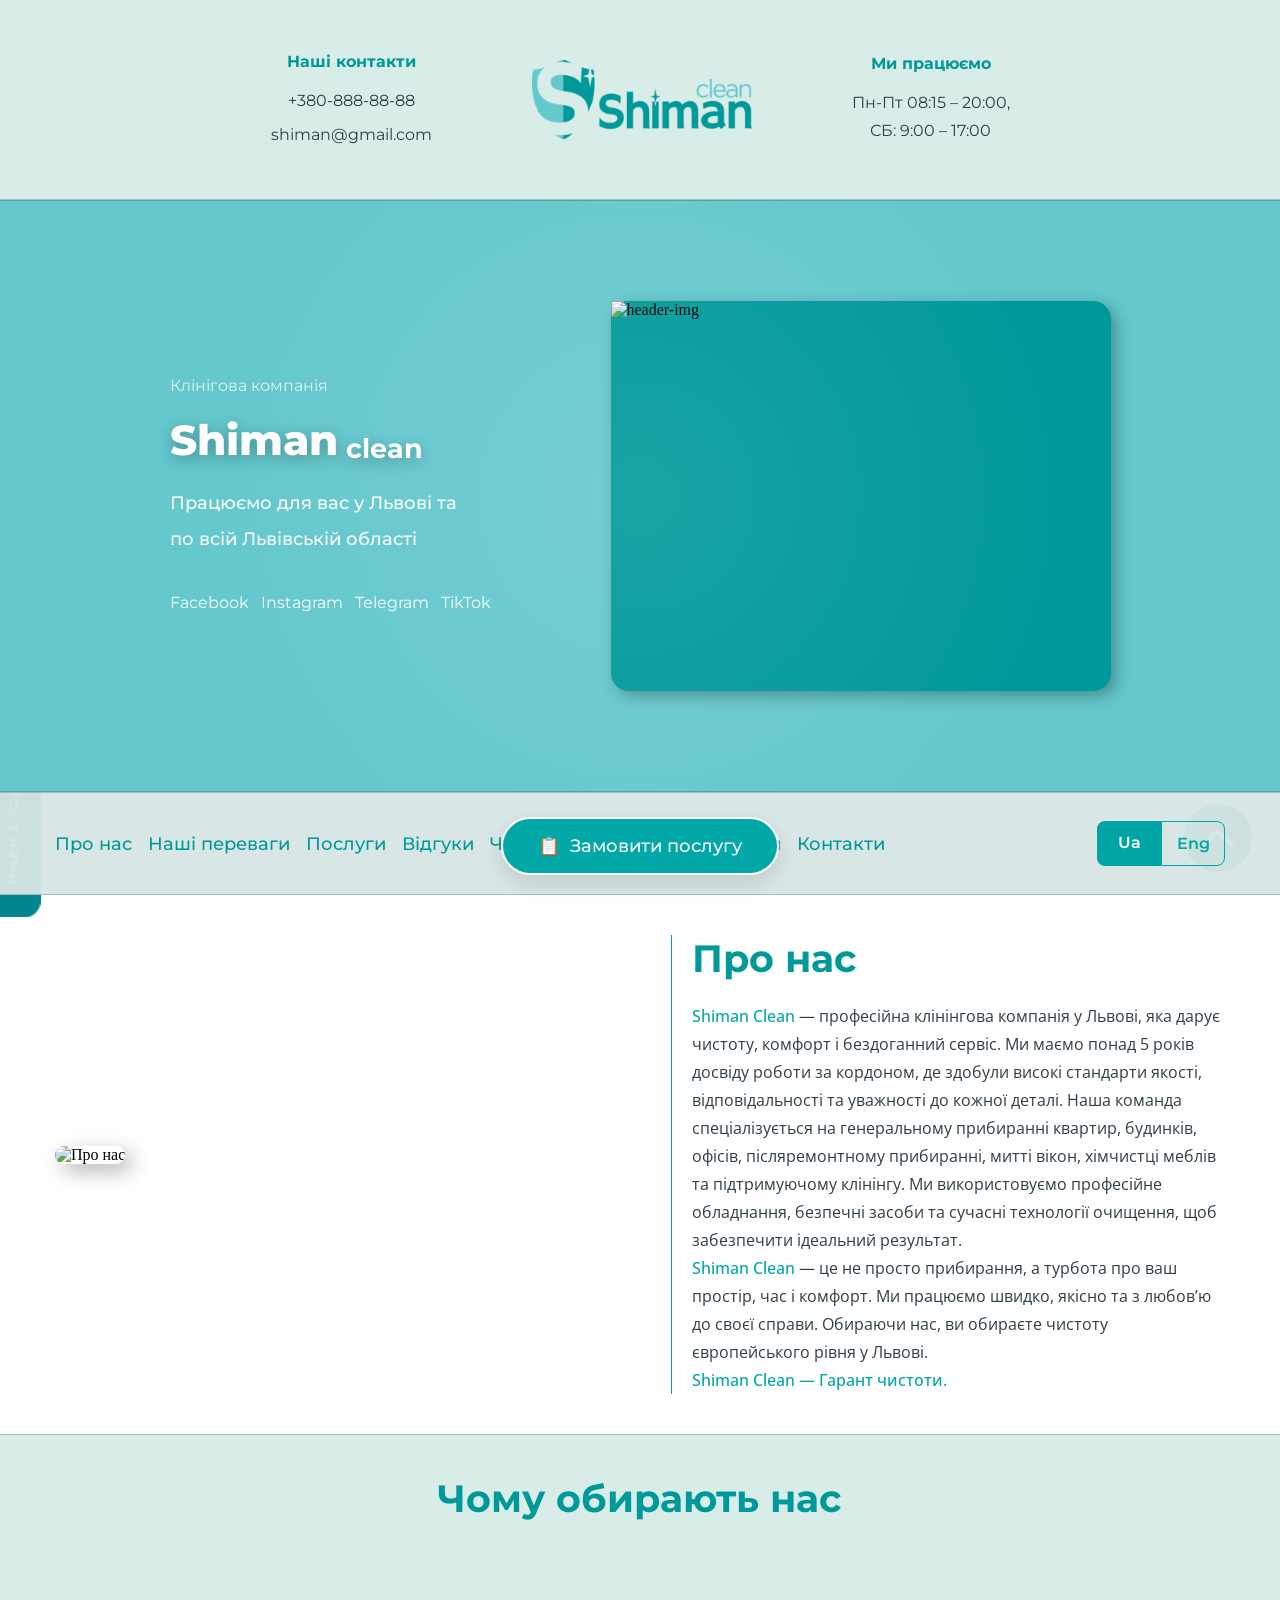
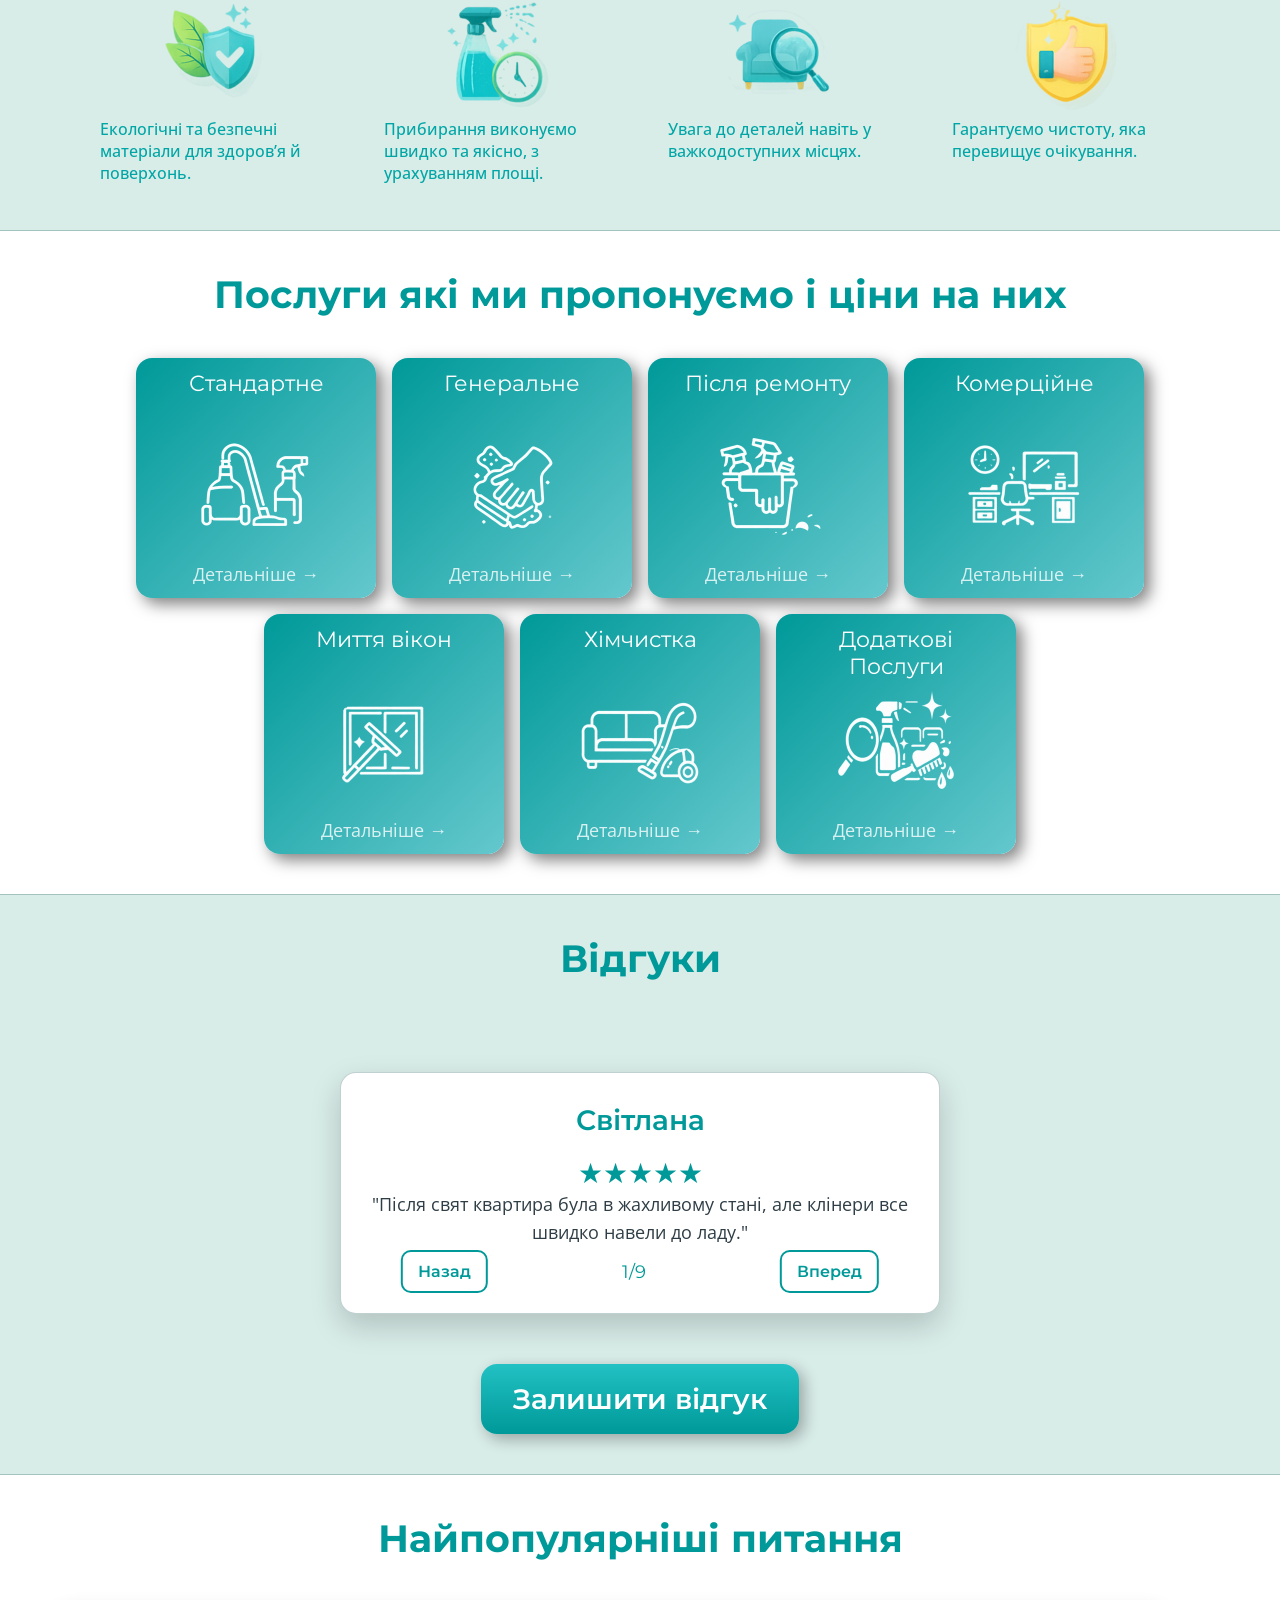
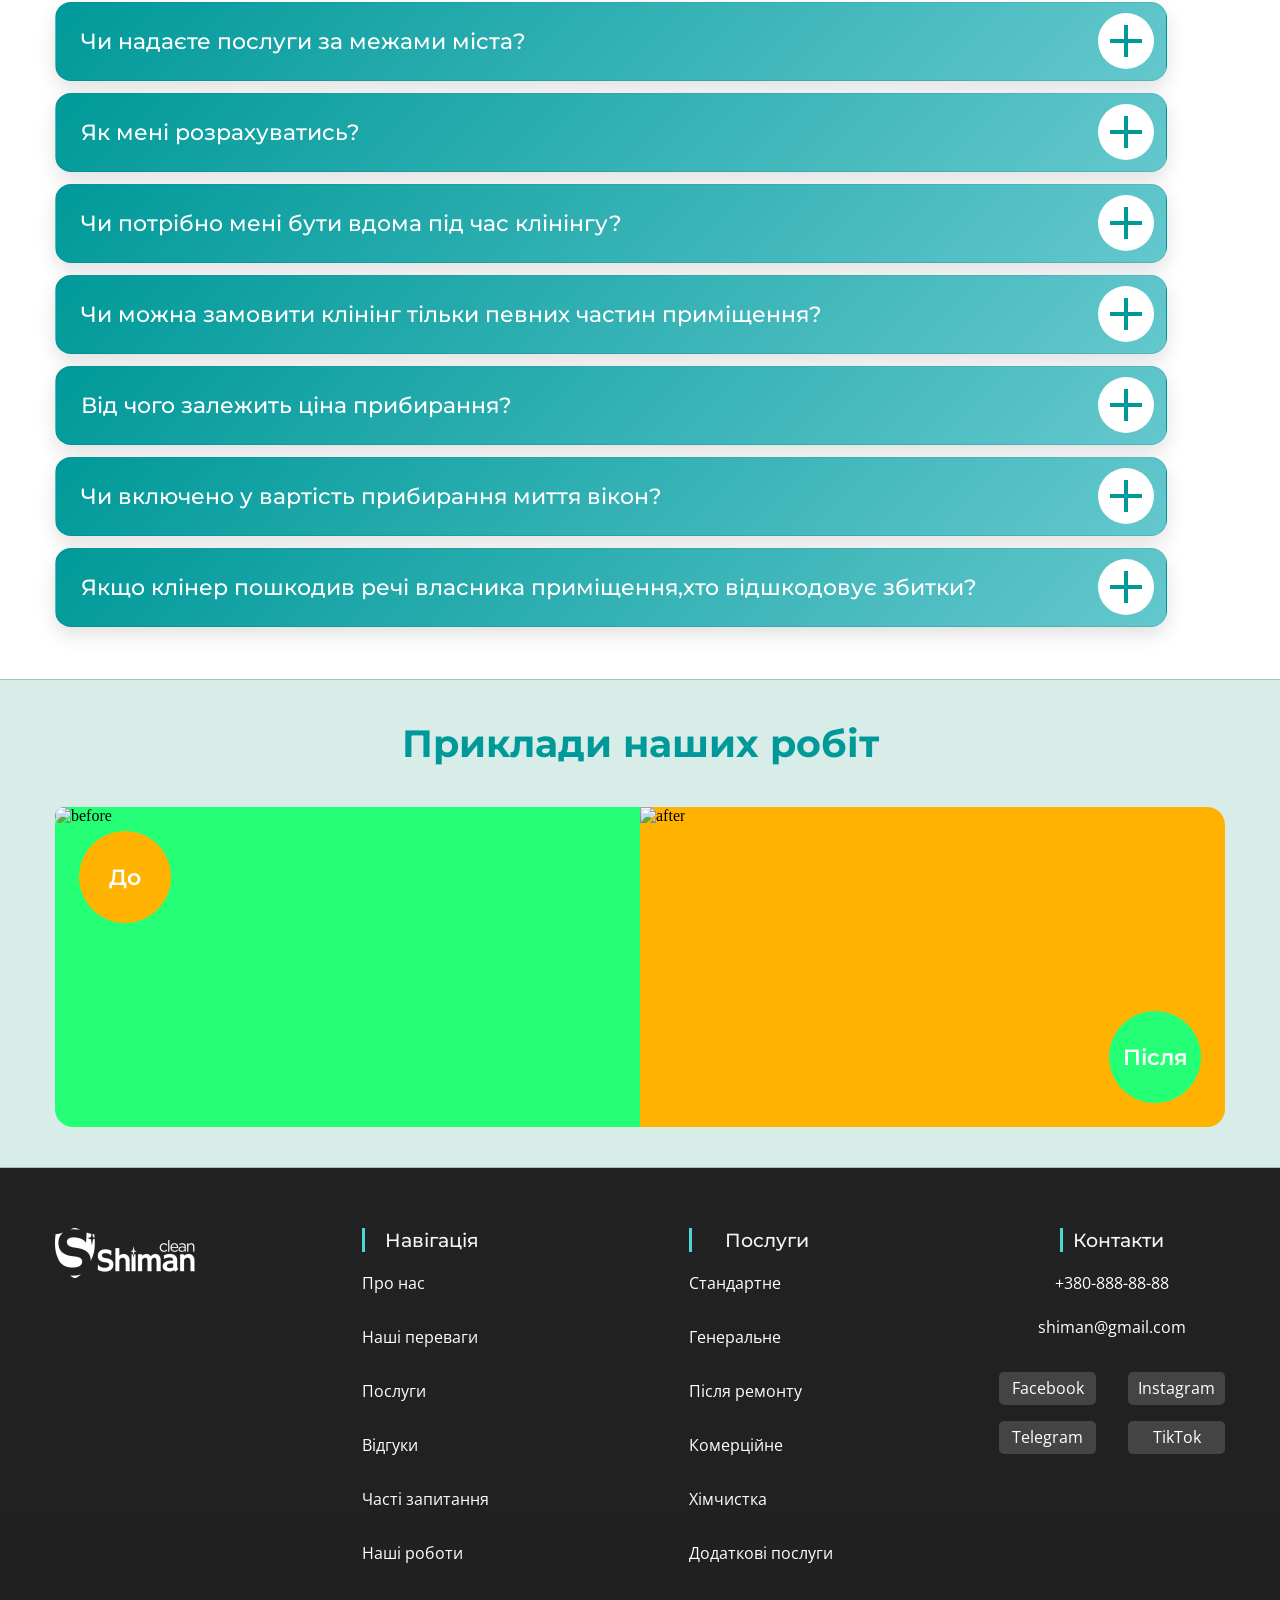
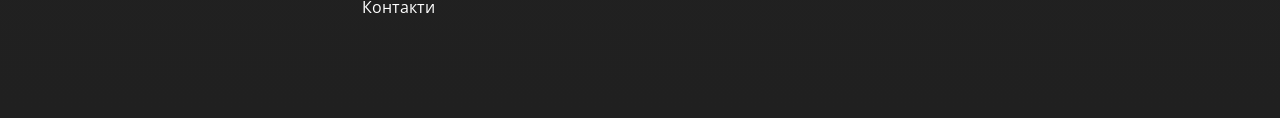
==== index.html @ 0fb424cc "30.04.2026" ====
<!doctype html>
<html lang="en">
  <head>
    <meta charset="UTF-8" />
    <meta name="viewport" content="width=device-width, initial-scale=1.0" />

    <!-- Основні SEO -->
    <title>Shiman — Клінінг компанія Львів</title>
    <meta
      name="description"
      content="Shiman — професійна клінінг компанія у Львові. Прибирання квартир, офісів та комерційних приміщень."
    />
    <meta
      name="keywords"
      content="клінінг Львів, прибирання квартир, Shiman, клінінг компанія, прибирання офісів"
    />

    <!-- Канонічна адреса -->
    <link rel="canonical" href="https://shiman.com.ua" />

    <!-- Open Graph для соцмереж -->
    <meta property="og:title" content="Shiman — Клінінг компанія Львів" />
    <meta
      property="og:description"
      content="Професійне прибирання квартир та офісів у Львові. Shiman — чистота, якій довіряють."
    />
    <meta property="og:url" content="https://shiman.com.ua" />
    <meta property="og:type" content="website" />
    <meta
      property="og:image"
      content="https://shiman.com.ua/images/preview.jpg"
    />

    <link rel="preconnect" href="https://fonts.googleapis.com" />
    <link rel="preconnect" href="https://fonts.gstatic.com" crossorigin />
    <link
      href="https://fonts.googleapis.com/css2?family=Montserrat:ital,wght@0,100..900;1,100..900&family=Open+Sans:ital,wght@0,300..800;1,300..800&display=swap"
      rel="stylesheet"
    />

    <link rel="stylesheet" href="./styles/reset.css" />
    <link
      rel="stylesheet"
      href="https://cdnjs.cloudflare.com/ajax/libs/normalize/8.0.1/normalize.min.css"
      integrity="sha512-NhSC1YmyruXifcj/KFRWoC561YpHpc5Jtzgvbuzx5VozKpWvQ+4nXhPdFgmx8xqexRcpAglTj9sIBWINXa8x5w=="
      crossorigin="anonymous"
      referrerpolicy="no-referrer"
    />
    <link rel="stylesheet" href="./styles/home.css" />
    <link rel="stylesheet" href="./styles/general.css" />
  </head>
  <body>
    <header id="header" class="header">
      <div class="header-top-section">
        <div class="container">
          <div class="top-header">
            <div class="header-contact">
              <span class="header-contact-title">Наші контакти</span>
              <a href="tell: 3808888888" class="header-tell">+380-888-88-88</a>
              <a href="mailto:lvivpearl@gmail.com" class="header-email"
                >shiman@gmail.com</a
              >
            </div>

            <div class="header-logo-wrap">
              <a href="index.html" class="header-logo-link">
                <img
                  style="width: 220px"
                  src="./images/ShimanCleanLogoDark.png"
                  alt="logo"
                  class="header-logo"
                />
              </a>
            </div>

            <div class="header-work-time-wrap">
              <span class="header-worktime-title">Ми працюємо</span>
              <span class="header-work-time">
                Пн-Пт 08:15 – 20:00, <br />
                СБ: 9:00 – 17:00
              </span>
            </div>
          </div>
        </div>
      </div>
      <div class="header-middle-section">
        <div class="container">
          <div class="header-middle">
            <div class="middle-header-content">
              <p class="header-subtitle">Клінігова компанія</p>
              <div class="header-title-wrap">
                <h1 class="header-title">Shiman</h1>
                <h2 class="headeer-subtitle">clean</h2>
              </div>
              <p class="header-paragraph">
                Працюємо для вас у Львові та по всій Львівській області
              </p>
              <div class="header-socials">
                <a href="https://facebook.com/yourpage" class="social-link"
                  >Facebook</a
                >
                <a href="https://instagram.com/yourpage" class="social-link"
                  >Instagram</a
                >
                <a href="https://t.me/yourpage" class="social-link">Telegram</a>

                <a
                  href="https://www.tiktok.com/@shimancleann?is_from_webapp=1"
                  class="social-link"
                  >TikTok</a
                >
              </div>
            </div>
            <div class="middle-header-img-wrap">
              <img
                class="middle-header-img"
                src="./images/header-bg.png"
                alt="header-img"
              />
            </div>
          </div>
        </div>
      </div>
    </header>
    <div class="header-bottom-section">
      <div class="container">
        <div class="bottom-header">
          <button type="button" class="open-mobile-menu">
            <span class="mobile-menu-line"></span>
            <span class="mobile-menu-line"></span>
            <span class="mobile-menu-line"></span>
          </button>
          <nav class="header-nav">
            <ul class="header-nav-list">
              <li class="header-nav-item">
                <a href="#about" class="header-nav-link">Про нас</a>
              </li>
              <li class="header-nav-item">
                <a href="#advantages" class="header-nav-link">Наші переваги</a>
              </li>
              <li class="header-nav-item">
                <a href="#services" class="header-nav-link">Послуги</a>
              </li>
              <li class="header-nav-item">
                <a href="#reviews" class="header-nav-link">Відгуки</a>
              </li>
              <li class="header-nav-item">
                <a href="#asks" class="header-nav-link">Часті запитання</a>
              </li>
              <li class="header-nav-item">
                <a href="#ourWorks" class="header-nav-link">Наші роботи</a>
              </li>
              <li class="header-nav-item">
                <a href="#contacts" class="header-nav-link">Контакти</a>
              </li>
            </ul>
          </nav>
          <div class="lang-switch">
            <a href="index.html" class="ukrainian lang-selected">Ua</a>
            <a href="./pages/eng-home.html" class="english lang">Eng</a>
          </div>
        </div>
      </div>
    </div>

    <main class="main">
      <section class="about" id="about">
        <div class="container about-container">
          <div class="about-img-wrap">
            <img
              src="https://encrypted-tbn0.gstatic.com/images?q=tbn:ANd9GcRkfWDDhdNkKvvvd6p7Up8Mbo7hzrBeVSZ6PA&s"
              alt="Про нас"
              class="about-img"
            />
          </div>
          <div class="about-content">
            <h2 class="about-title">Про нас</h2>
            <p class="about-text collapsed" id="aboutText">
              <span class="about-text-deco">Shiman Clean</span> — професійна
              клінінгова компанія у Львові, яка дарує чистоту, комфорт і
              бездоганний сервіс. Ми маємо понад 5 років досвіду роботи за
              кордоном, де здобули високі стандарти якості, відповідальності та
              уважності до кожної деталі. Наша команда спеціалізується на
              генеральному прибиранні квартир, будинків, офісів, післяремонтному
              прибиранні, митті вікон, хімчистці меблів та підтримуючому
              клінінгу. Ми використовуємо професійне обладнання, безпечні засоби
              та сучасні технології очищення, щоб забезпечити ідеальний
              результат. <br />
              <span class="about-text-deco">Shiman Clean</span> — це не просто
              прибирання, а турбота про ваш простір, час і комфорт. Ми працюємо
              швидко, якісно та з любов’ю до своєї справи. Обираючи нас, ви
              обираєте чистоту європейського рівня у Львові. <br />
              <span class="about-text-deco"
                >Shiman Clean — Гарант чистоти.</span
              >
            </p>
            <button id="toggleBtn">Читати більше</button>

            <p class="about-text"></p>
          </div>
        </div>
      </section>
      <section id="advantages" class="advantages">
        <div class="container">
          <h2 class="section-title">Чому обирають нас</h2>
          <ul class="advantages-list">
            <li class="advantages-item">
              Екологічні та безпечні матеріали для здоров’я й поверхонь.
            </li>
            <li class="advantages-item">
              Прибирання виконуємо швидко та якісно, з урахуванням площі.
            </li>
            <li class="advantages-item">
              Увага до деталей навіть у важкодоступних місцях.
            </li>
            <li class="advantages-item">
              Гарантуємо чистоту, яка перевищує очікування.
            </li>
          </ul>
        </div>
      </section>
      <section class="services" id="services">
        <div class="container">
          <h2 class="section-title">Послуги які ми пропонуємо і ціни на них</h2>
          <div class="services-box">
            <div class="services-card">
              <h3 class="service-card-name">Стандартне</h3>
              <img
                src="./images/standart.png"
                alt="Стандартне"
                class="service-card-img"
              />
              <a href="./pages/ua-standart.html" class="service-card-link"
                >Детальніше →</a
              >
            </div>
            <div class="services-card">
              <h3 class="service-card-name">Генеральне</h3>
              <img
                src="./images/general.png"
                alt="Генеральне"
                class="service-card-img"
              />
              <a href="./pages/ua-general.html" class="service-card-link"
                >Детальніше →</a
              >
            </div>
            <div class="services-card">
              <h3 class="service-card-name">Після ремонту</h3>
              <img
                src="./images/afterRepair.png"
                alt="Після ремонту"
                class="service-card-img"
              />
              <a href="./pages/ua-afterRepair.html" class="service-card-link"
                >Детальніше →</a
              >
            </div>
            <div class="services-card">
              <h3 class="service-card-name">Комерційне</h3>
              <img
                src="./images/commercial.png"
                alt="Комерційне"
                class="service-card-img"
              />
              <a href="#" class="service-card-link">Детальніше →</a>
            </div>
            <div class="services-card">
              <h3 class="service-card-name">Миття вікон</h3>
              <img
                src="./images/window.png"
                alt="Миття вікон"
                class="service-card-img"
              />
              <button
                type="button"
                id="open-window-modal"
                class="service-card-link"
              >
                Детальніше →
              </button>
            </div>
            <div class="services-card">
              <h3 class="service-card-name">Хімчистка</h3>
              <img
                src="./images/dryCleaners.png"
                alt="Хімчистка"
                class="service-card-img"
              />
              <a href="./pages/ua-dryCleaner.html" class="service-card-link"
                >Детальніше →</a
              >
            </div>
            <div class="services-card">
              <h3 class="service-card-name">
                Додаткові<br />
                Послуги
              </h3>
              <img
                src="./images/generalDetail.png"
                alt="Ген.детальне"
                class="service-card-img"
              />
              <a href="./pages/ua-general-detail.html" class="service-card-link"
                >Детальніше →</a
              >
            </div>
          </div>
        </div>
      </section>

      <section id="reviews" class="reviews">
        <div class="container reviews-container">
          <h2 class="section-title">Відгуки</h2>
          <div class="carousel">
            <div class="reviews-slides" id="reviews-slides">
              <div class="reviews-slide">
                <h3 class="review-author">Світлана</h3>
                <h3 class="review-rating">★★★★★</h3>
                <p class="review-text">
                  "Після свят квартира була в жахливому стані, але клінери все
                  швидко навели до ладу."
                </p>
              </div>
              <div class="reviews-slide">
                <h3 class="review-author">Ігор</h3>
                <h3 class="review-rating">★★★☆☆</h3>
                <p class="review-text">
                  "Робота виконана, проте очікував швидшого результату."
                </p>
              </div>
              <div class="reviews-slide">
                <h3 class="review-author">Марія</h3>
                <h3 class="review-rating">★★★★★</h3>
                <p class="review-text">
                  "Дівчата приїхали вчасно, зробили все акуратно. Рекомендую!"
                </p>
              </div>
              <div class="reviews-slide">
                <h3 class="review-author">Іван</h3>
                <h3 class="review-rating">★★★★☆</h3>
                <p class="review-text">
                  "Офіс прибрали якісно, але трохи затягнули з часом."
                </p>
              </div>
              <div class="reviews-slide">
                <h3 class="review-author">Оля</h3>
                <h3 class="review-rating">★★★☆☆</h3>
                <p class="review-text">
                  "Все зробили нормально, але хотілося б трохи більше уваги до
                  деталей."
                </p>
              </div>
              <div class="reviews-slide">
                <h3 class="review-author">Андрій</h3>
                <h3 class="review-rating">★★★★★</h3>
                <p class="review-text">
                  "Ціни адекватні, сервіс на високому рівні. Буду звертатись
                  ще."
                </p>
              </div>
              <div class="reviews-slide">
                <h3 class="review-author">Олена</h3>
                <h3 class="review-rating">★★★★☆</h3>
                <p class="review-text">
                  "Прибирання хороше, квартира чиста, хоча деякі куточки можна
                  було зробити ретельніше."
                </p>
              </div>
              <div class="reviews-slide">
                <h3 class="review-author">Василь</h3>
                <h3 class="review-rating">★★★★★</h3>
                <p class="review-text">
                  "Замовляв миття вікон у приватному будинку. Робота виконана на
                  відмінно."
                </p>
              </div>
              <div class="reviews-slide">
                <h3 class="review-author">Марта</h3>
                <h3 class="review-rating">★★★★☆</h3>
                <p class="review-text">
                  "Загалом задоволена, все якісно, але дрібні недоліки були."
                </p>
              </div>
            </div>
            <div class="controls">
              <button class="prevSlide control-btn">Назад</button>
              <span class="reviews-num"></span>
              <button class="nextSlide control-btn">Вперед</button>
            </div>
          </div>
          <a href="#" class="add-review">Залишити відгук</a>
        </div>
      </section>

      <section class="asks" id="asks">
        <div class="container">
          <h2 class="section-title">Найпопулярніші питання</h2>
          <div class="asks-accordion">
            <div class="accordion-item">
              <h2 class="accordion-title">
                Чи надаєте послуги за межами міста?
              </h2>
              <div class="plus">
                <div class="plus-line"></div>
                <div class="plus-line"></div>
              </div>
              <div class="accordion-content">
                Так, ми надаємо послуги за межами міста — деталі та вартість
                виїзду уточнюються індивідуально залежно від відстані.
              </div>
            </div>
            <div class="accordion-item">
              <h2 class="accordion-title">Як мені розрахуватись?</h2>
              <div class="plus">
                <div class="plus-line"></div>
                <div class="plus-line"></div>
              </div>
              <div class="accordion-content">
                Ви можете оплатити наші послуги клінінгу будь-яким зручним
                способом: готівкою, банківською картою або за безготівковим
                розрахунком.
              </div>
            </div>
            <div class="accordion-item">
              <h2 class="accordion-title">
                Чи потрібно мені бути вдома під час клінінгу?
              </h2>
              <div class="plus">
                <div class="plus-line"></div>
                <div class="plus-line"></div>
              </div>
              <div class="accordion-content">
                Ваша присутність під час клінінгу не обов’язкова — достатньо
                заздалегідь узгодити деталі та надати доступ до приміщення.
              </div>
            </div>
            <div class="accordion-item">
              <h2 class="accordion-title">
                Чи можна замовити клінінг тільки певних частин приміщення?
              </h2>
              <div class="plus">
                <div class="plus-line"></div>
                <div class="plus-line"></div>
              </div>
              <div class="accordion-content">
                Так, звісно. Ви можете замовити клінінг тільки певних частин
                приміщення (кухні, саунзла) і навіть окреме чищення конкретної
                побутової техніки — наприклад, духовки або холодильника.
              </div>
            </div>
            <div class="accordion-item">
              <h2 class="accordion-title">
                Від чого залежить ціна прибирання?
              </h2>
              <div class="plus">
                <div class="plus-line"></div>
                <div class="plus-line"></div>
              </div>
              <div class="accordion-content">
                Ціна залежить від: <br />
                – Площа квартири/ будинку <br />
                – Ступінь забруднення приміщення <br />
                – Виду послуги який ви замовили <br />
              </div>
            </div>
            <div class="accordion-item">
              <h2 class="accordion-title">
                Чи включено у вартість прибирання миття вікон?
              </h2>
              <div class="plus">
                <div class="plus-line"></div>
                <div class="plus-line"></div>
              </div>
              <div class="accordion-content">
                Ні, не включено. Прибирання і миття вікон виконують різні
                клінери, але ми можемо виконати ці послуги в один день.
              </div>
            </div>
            <div class="accordion-item">
              <h2 class="accordion-title">
                Якщо клінер пошкодив речі власника приміщення,хто відшкодовує
                збитки?
              </h2>
              <div class="plus">
                <div class="plus-line"></div>
                <div class="plus-line"></div>
              </div>
              <div class="accordion-content">
                Наш персонал дбайливо ставиться до речей клієнтів. В нашій
                практиці ще не було випадків пошкодження майна замовника. Але
                якщо це станеться,ми гарантуємо відшкодування збитків, які
                виникли з вини наших клінерів.
              </div>
            </div>
          </div>
        </div>
      </section>
      <section class="ourWorks" id="ourWorks">
        <div class="container">
          <h2 class="section-title">Приклади наших робіт</h2>
          <div class="ourWorks-carousel">
            <div class="ourWorks-slide active">
              <div class="ourWorks-before-img-wrap">
                <img src="#" alt="before" class="ourWorks-before-img" />
              </div>
              <div class="ourWorks-after-img-wrap">
                <img src="#" alt="after" class="ourWorks-after-img" />
              </div>
            </div>
            <div class="ourWorks-slide">
              <div class="ourWorks-before-img-wrap">
                <img src="#" alt="before" class="ourWorks-before-img" />
              </div>
              <div class="ourWorks-after-img-wrap">
                <img src="#" alt="after" class="ourWorks-after-img" />
              </div>
            </div>
            <div class="ourWorks-slide">
              <div class="ourWorks-before-img-wrap">
                <img src="#" alt="before" class="ourWorks-before-img" />
              </div>
              <div class="ourWorks-after-img-wrap">
                <img src="#" alt="after" class="ourWorks-after-img" />
              </div>
            </div>
            <div class="ourWorks-slide">
              <div class="ourWorks-before-img-wrap">
                <img src="#" alt="before" class="ourWorks-before-img" />
              </div>
              <div class="ourWorks-after-img-wrap">
                <img src="#" alt="after" class="ourWorks-after-img" />
              </div>
            </div>
            <div class="ourWorks-slide">
              <div class="ourWorks-before-img-wrap">
                <img src="#" alt="before" class="ourWorks-before-img" />
              </div>
              <div class="ourWorks-after-img-wrap">
                <img src="#" alt="after" class="ourWorks-after-img" />
              </div>
            </div>
            <div class="ourWorks-carousel-deco">
              <div class="ourWorks-before-wrap">
                <h2 class="ourWorks-before">До</h2>
              </div>
              <div class="ourWorks-after-wrap">
                <h2 class="ourWorks-after">Після</h2>
              </div>
            </div>
          </div>
        </div>
      </section>
    </main>
    <footer class="footer" id="contacts">
      <div class="container footer-container">
        <div class="footer-logo-wrap">
          <a href="index.html" class="footer-logo-link">
            <img
              src="./images/ShimanCleanLogoLight.png"
              alt="logo"
              class="footer-logo"
            />
          </a>
        </div>
        <div class="footer-content-wrap">
          <div class="footer-nav">
            <h2 class="footer-nav-title">Навігація</h2>
            <ul class="footer-nav-list">
              <li class="footer-nav-item">
                <a href="#about" class="footer-nav-link">Про нас</a>
              </li>
              <li class="header-nav-item">
                <a href="#advantages" class="footer-nav-link">Наші переваги</a>
              </li>
              <li class="footer-nav-item">
                <a href="#services" class="footer-nav-link">Послуги</a>
              </li>
              <li class="footer-nav-item">
                <a href="#reviews" class="footer-nav-link">Відгуки</a>
              </li>
              <li class="footer-nav-item">
                <a href=".#asks" class="footer-nav-link">Часті запитання</a>
              </li>
              <li class="footer-nav-item">
                <a href="#ourWorks" class="footer-nav-link">Наші роботи</a>
              </li>
              <li class="footer-nav-item">
                <a href="#contacts" class="footer-nav-link">Контакти</a>
              </li>
            </ul>
          </div>
          <div class="footer-services">
            <h2 class="footer-services-title">Послуги</h2>

            <ul class="footer-services-list">
              <li class="footer-services-item">
                <a href="./pages/ua-standart.html" class="footer-services-link"
                  >Стандартне</a
                >
              </li>
              <li class="footer-services-item">
                <a href="./pages/ua-general.html" class="footer-services-link"
                  >Генеральне</a
                >
              </li>
              <li class="footer-services-item">
                <a href="./pages/ua-afterRepair.html" class="footer-services-link"
                  >Після ремонту</a
                >
              </li>
              <li class="footer-services-item">
                <a href="#" class="footer-services-link">Комерційне</a>
              </li>
              <li class="footer-services-item">
                <a href="./pages/ua-dryCleaner.html" class="footer-services-link"
                  >Хімчистка</a
                >
              </li>
              <li class="footer-services-item">
                <a href="#" class="footer-services-link">Додаткові послуги</a>
              </li>
            </ul>
          </div>
        </div>
        <div class="footer-contacts">
          <h2 class="footer-contacts-title">Контакти</h2>
          <a href="tell:+3808888888" class="footer-tell">+380-888-88-88</a>
          <a href="mailto:lvivpearl@gmail.com" class="footer-email"
            >shiman@gmail.com</a
          >
          <div class="footer-socials">
            <a href="https://facebook.com/yourpage" class="footer-social-link"
              >Facebook</a
            >
            <a href="https://instagram.com/yourpage" class="footer-social-link"
              >Instagram</a
            >
            <a href="https://t.me/yourpage" class="footer-social-link"
              >Telegram</a
            >
            <a
              href="https://www.tiktok.com/@shimancleann?is_from_webapp=1"
              class="footer-social-link"
              >TikTok</a
            >
          </div>
        </div>
      </div>
    </footer>

    <a href="#order-form" class="floating-order-btn">
      <span class="btn-icon">📋</span>
      <span class="btn-text">Замовити послугу</span>
    </a>

    <div class="mobile-menu">
      <div class="mobile-menu-contact">
        <span class="mobile-menu-contact-title">Наші контакти</span>
        <a href="tell:+3808888888" class="mobile-menu-tell">+380-888-88-88</a>
        <a href="mailto:lvivpearl@gmail.com" class="mobile-menu-email">
          shiman@gmail.com</a
        >
      </div>
      <div class="mobile-menu-work-time-wrap">
        <span class="mobile-menu-worktime-title">Ми працюємо</span>
        <span class="mobile-menu-work-time">
          Пн-Пт 08:15 – 20:00, <br />
          СБ: 9:00 – 17:00
        </span>
      </div>

      <ul class="mobile-menu-nav-list">
        <li class="mobile-menu-nav-item">
          <a href="#about" class="mobile-menu-nav-link">Про нас</a>
        </li>
        <li class="header-nav-item">
          <a href="#advantages" class="mobile-menu-nav-link"
            >Наші переваги</a
          >
        </li>
        <li class="mobile-menu-nav-item">
          <a href="#services" class="mobile-menu-nav-link"
            >Послуги</a
          >
        </li>
        <li class="mobile-menu-nav-item">
          <a href="#reviews" class="mobile-menu-nav-link"
            >Відгуки</a
          >
        </li>
        <li class="mobile-menu-nav-item">
          <a href="#asks" class="mobile-menu-nav-link"
            >Часті запитання</a
          >
        </li>
        <li class="mobile-menu-nav-item">
          <a href="#ourWorks" class="mobile-menu-nav-link"
            >Наші роботи</a
          >
        </li>
        <li class="mobile-menu-nav-item">
          <a href="#contacts" class="mobile-menu-nav-link"
            >Контакти</a
          >
        </li>
      </ul>
      <div class="mobile-menu-socials">
        <a href="https://facebook.com/yourpage" class="mobile-menu-social-link"
          >Facebook</a
        >
        <a href="https://instagram.com/yourpage" class="mobile-menu-social-link"
          >Instagram</a
        >
        <a href="https://t.me/yourpage" class="mobile-menu-social-link"
          >Telegram</a
        >
        <a
          href="https://www.tiktok.com/@shimancleann?is_from_webapp=1"
          class="mobile-menu-social-link"
          >TikTok</a
        >
      </div>

      <div class="mobile-menu-exit-btns">
        <a href="index.html" class="on-the-main">На головну</a>
        <button type="button" class="close-mobile-menu">Закрити</button>
      </div>
    </div>

    <button type="button" class="onTop">
      <span class="onTop-line"></span>
      <span class="onTop-line"></span>
    </button>

    <button class="contact-btn" type="button">Зв'язатись з нами</button>

    <div class="contact-backdrop">
      <div class="contact-modal">
        <button class="close-contact-modal" type="button">
          <span class="close-line"></span>
          <span class="close-line"></span>
        </button>
        <div class="contact-wrap">
          <h3 class="contact-title">Напишіть нам:</h3>
          <a href="mailto:shiman@gmail.com" class="contact-email"
            >shiman@gmail.com</a
          >
        </div>
        <div class="contact-wrap">
          <h3 class="contact-title">Подзвоніть нам:</h3>
          <a href="tel:+3808888888" class="contact-tell">+380-888-88-88</a>
        </div>
        <div class="contact-wrap">
          <h3 class="contact-title">Замовте дзвінок:</h3>
          <a href="#" class="contact-order-tell">Замовити</a>
        </div>
      </div>
    </div>

    <div class="window-backdrop">
      <div class="window-modal">
        <button
          id="close-window-modal"
          class="close-window-modal"
          type="button"
        >
          ← назад
        </button>
        <div class="container window-modal-container">
          <div class="window-modal-content">
            <h2 class="section-title window-title">Миття вікон</h2>
            <p class="window-subtitle">
              Миття вікон повертає світло у ваш дім. Ми ретельно очищуємо скло
              та рами. Дбаємо про підвіконня й дрібні деталі. Прозорі вікна
              створюють свіжість і затишок щодня.
            </p>

            <div class="window-price-container">
              <p class="window-describe">
                Вартість миття вікон розраховується індивідуально з урахуванням
                ступеня забруднення, типу вікон та умов доступу.
              </p>
              <h3 class="window-text">
                Сезонне миття: <span class="window-price">від 170 грн/м²</span>
              </h3>
            </div>

            <div class="window-price-container">
              <h3 class="window-text">
                Миття після ремонту:
                <span class="window-price">від 230 грн/м²</span>
              </h3>

              <p class="window-warning">
                якщо захисна плівка на рамах рветься або важко знімається,
                вартість прораховується індивідуально
              </p>
            </div>

            <a href="#" class="order-window-service-link"
              >Замовити прибирання</a
            >
          </div>
          <div class="window-modal-img-wrap">
            <img src="#" alt="Миття вікон" class="window-modal-img" />
          </div>
        </div>
      </div>
    </div>

    <script type="module" src="./scripts/script.js"></script>
  </body>
</html>
---- styles/home.css ----
:root {
  --color-primary: #00a8a8;
  --color-primary-dark: #006d73;
  --color-primary-light: #4dd6d6;

  --color-hero: #64c8cd;
  --color-hero-deep: #094163;

  --color-light-bg: #e6f7f7;
  --color-second-light-bg: rgb(216, 236, 232);
  --color-gray-bg: #f5f7f7;
  --color-white: #ffffff;

  --color-heading: #009999;
  --color-text: #2f3e46;
  --color-muted: #6b7c85;
  --color-border: #034848;

  --color-accent-first: #ffb300;
  --color-accent-second: #25ff75;
  --color-accent-danger: #ff4d4d;
  --color-accent-info: #4da3ff;
  --color-accent-purple: #a855f7;

  --gradient-hero: linear-gradient(135deg, #009999, #64c8cd);
  --gradient-soft: linear-gradient(135deg, #e6f7f7, #d1fefe);
  --gradient-accent: linear-gradient(135deg, #ffb300, #ff7a00);

  --font-heading: "Montserrat", sans-serif;
  --font-text: "Open Sans", sans-serif;
  --font-button: "Montserrat", sans-serif;

  --h1-size: 52px;
  --h2-size: 38px;
  --h3-size: 28px;
  --h4-size: 22px;
  --text-lg-size: 18px;
  --text-size: 16px;

  --h1-weight: 800;
  --h2-weight: 700;
  --h3-weight: 600;
  --h4-weight: 600;
  --text-weight: 400;
  --text-lg-weight: 500;
  --button-weight: 600;

  --radius-button: 10px;
  --radius-card: 16px;
  --radius-image: 18px;

  --border-section: 1px solid rgba(3, 72, 72, 0.25);

  --transition: 0.35s ease;

  --z-base: 1;
  --z-header: 100;
  --z-dropdown: 200;
  --z-sticky: 300;
  --z-overlay: 400;
  --z-modal: 1000;
}

section:nth-child(2n){
  background-color: var(--color-second-light-bg);
  border-top: var(--border-section);
  border-bottom: var(--border-section);
}

section:nth-child(2n-1){
  background-color: var(--color-white);
}

.header {
  position: relative;
  z-index: var(--z-header);
}

.header-top-section {
  background-color: var(--color-second-light-bg);
  border-bottom: var(--border-section);
}

.top-header {
  padding: 52px 0;
  display: flex;
  justify-content: center;
}

.header-contact {
  display: none;
}

.header-work-time-wrap {
  display: none;
}

.header-middle-section {
  background-color: var(--color-hero);
  border-top: var(--border-section);
  border-bottom: var(--border-section);
  
  position: relative;
  position: relative;
  z-index: 1;
}

.header-middle-section::after {
  content: "";
  position: absolute;
  inset: 0;
  z-index: 0;
  background: radial-gradient(
    circle at center,
    rgba(255, 255, 255, 0.1),
    transparent 60%
  );
}

.header-middle {
  padding: 52px 0;
}

.header-subtitle {
  text-align: center;
  color: var(--color-white);
  font-family: var(--font-heading);
  font-size: var(--text-size);
  font-weight: var(--text-weight);
  opacity: 0.8;
}

.header-title-wrap {
  display: flex;
  justify-content: center;
  align-items: flex-end; 
  margin: 40px 0;
  gap: 8px;
}

.header-title {
  text-align: center;
  color: var(--color-white);
  font-family: var(--font-heading);
  font-size: var(--h1-size);
  font-weight: var(--h1-weight);
  text-shadow: 0 4px 15px rgba(0, 0, 0, 0.3);
  animation: fadeUp 0.8s ease;
  margin: 0;
}

.headeer-subtitle {
  text-align: center;
  color: var(--color-white);
  font-family: var(--font-heading);
  font-size: var(--h2-size);
  font-weight: var(--h2-weight);
  text-shadow: 0 4px 15px rgba(0, 0, 0, 0.3);
  animation: fadeUp 0.8s ease;
  margin: 0;
}


@keyframes fadeUp {
  from {
    opacity: 0;
    transform: translateY(20px);
  }
  to {
    opacity: 1;
    transform: translateY(0);
  }
}

.header-paragraph {
  text-align: center;
  color: var(--color-white);
  font-family: var(--font-heading);
  font-size: var(--text-lg-size);
  font-weight: var(--text-lg-weight);
  line-height: 30px;
}

.header-socials {
  display: none;
  position: relative;
  z-index: 9;
}

.middle-header-img-wrap {
  display: none;
}

.header-bottom-section {
  border-top: var(--border-section);
  border-bottom: var(--border-section);
  background-color: #d7e6e4f4;
  position: sticky;
  top: 0;
  z-index: var(--z-sticky);
}

.bottom-header {
  padding: 28px 0;
  display: flex;
  justify-content: space-between;
  align-items: center;
}

.mobile-menu-line {
  display: block;
  width: 36px;
  height: 2px;
  background-color: var(--color-border);
}

.mobile-menu-line:nth-child(2) {
  margin: 10px 0;
}

.header-nav-list {
  display: none;
}

.lang-switch {
  display: flex;
}

.lang {
  border: 1px solid var(--color-border);
  padding: 12px;
  width: 64px;
  text-align: center;
  color: var(--color-border);
  font-family: var(--font-button);
  font-weight: var(--button-weight);
  background-color: transparent;
}

.lang-selected {
  background-color: var(--color-border);
  padding: 12px;
  width: 64px;
  text-align: center;
  color: var(--color-white);
  font-family: var(--font-button);
  font-weight: var(--button-weight);
}

.lang:hover,
.lang:focus {
  background-color: #c5ebeb;
}

.lang-selected:hover,
.lang-selected:focus {
  opacity: 0.9;
}

.ukrainian {
  border-radius: 8px 0 0 8px;
}

.english {
  border-radius: 0 8px 8px 0;
}

.about-container {
  display: flex;
  justify-content: center;
  align-items: center;
  gap: 64px;
  flex-direction: column;
}

.about-img-wrap {
  padding-bottom: 20px;
  width: 100%;
}

.about-img{
  width: 100%;
  border-radius: var(--radius-image);
  box-shadow: 7px 7px 20px rgba(0, 0, 0, 0.3);
}

.about-content {
  padding-top: 20px;
  width: 100%;
  border-top: 1px solid var(--color-border);
}

.about-title {
  color: var(--color-heading);
  font-size: var(--h2-size);
  font-weight: var(--h2-weight);
  font-family: var(--font-heading);
  margin-bottom: 20px;
}

.about-text {  
  color: var(--color-text);
  font-size: var(--text-size);
  font-weight: var(--text-weight);
  font-family: var(--font-text);
  line-height: 28px;
}

.about-text-deco{
  font-weight: var(--text-lg-weight);
  color: var(--color-border);
}


.about-text.collapsed {
  max-height: 80px;
  overflow: hidden;
}

#toggleBtn {
  background: none;
  border: none;
  color: var(--color-heading);
  font-weight: var(--button-weight);
  cursor: pointer;
  font-family: var(--font-button);
  font-size: var(--button-size);
  margin-top: 12px;
}

@media (min-width: 1024px) {
  .about-text {
    max-height: none !important;
    overflow: visible !important;
  }
  #toggleBtn {
    display: none;
  }
}


.advantages-list {
  display: flex;
  flex-wrap: wrap;
  justify-content: center;
  gap: 24px;
}

.advantages-item {
  width: 260px;  
  padding: 16px;
  border-radius: var(--radius-card);
  position: relative;
  top: 10px;
  font-size: var(--text-size);
  font-weight: var(--text-lg-weight);
  font-family: var(--font-text);
  color: var(--color-border);
  background-color: transparent;
  transition: transform 0.3s ease;
}

.advantages-item::before {
  content: "";
  display: block;
  width: 100%;
  height: 130px;
  border-radius: 4px;  
  background-size: 120px;
  background-repeat: no-repeat;
  background-position: center;
}

.advantages-item:nth-child(1)::before{
  background-image: url(../images/shimanEco.png);
}

.advantages-item:nth-child(2)::before{
  background-image: url(../images/shimanSpeed.png);
}

.advantages-item:nth-child(3)::before{
  background-image: url(../images/shimanDetail.png);
}

.advantages-item:nth-child(4)::before{
  background-image: url(../images/shimanCleanliness.png);
}


.advantages-item:hover {
  transform: translateY(-12px);
}

.services-box {
  display: flex;
  flex-wrap: wrap;
  align-items: center;
  justify-content: center;
  gap: 32px;
  max-width: 1170px;
}

.services-card {
  width: 240px;
  height: 240px;
  padding: 24px;
  position: relative;
  display: flex;
  flex-direction: column;
  align-items: center;
  justify-content: center;
  gap: 12px;
  background: var(--gradient-hero);
  border-radius: var(--radius-card);
  box-shadow: 6px 6px 16px rgba(0, 0, 0, 0.5);
}

.services-card:hover {
  transform: translateY(-10px);
  box-shadow: var(--shadow-lg);
}

.service-card-name {
  color: var(--color-white);
  font-size: var(--h4-size);
  font-family: var(--font-heading);
  font-weight: var(--text-weight);
  text-align: center;
  position: absolute;
  top: 12px;
}

.service-card-img {
  position: absolute;
  bottom: 60px;
  width: 120px;
  height: 105px;
}

.service-card-link {
  position: absolute;
  bottom: 12px;
  color: var(--color-white);
  font-size: var(--text-lg-size);
  font-family: var(--font-text);
  font-weight: var(--text-weight);
  opacity: 0.8;
}

.service-card-link:hover,
.service-card-link:focus {
  transform: scale(1.05);
}

.reviews-container{
  display: flex;
  flex-direction: column;
  align-items: center;
}

.carousel {
  width: 90%;
  max-width: 600px;
  margin: 50px auto;
  position: relative;
  overflow: hidden;
  border-radius: var(--radius-card);
  background: var(--color-white);
  box-shadow: var(--shadow-lg);
  border: var(--border-section);
}

.carousel::before {
  content: "";
  position: absolute;
  inset: -2px;
  background: var(--gradient-accent);
  filter: blur(20px);
  opacity: 0.25;
  z-index: -1;
}

.reviews-slides {
  display: flex;
  transition: transform 0.6s ease;
}

.reviews-slide {
  height: 320px;
  width: 100%;
  flex-shrink: 0;
  padding: 30px;
  text-align: center;
}

.review-author {
  margin-bottom: 20px;
  color: var(--color-heading);
  font-size: var(--h3-size);
  font-family: var(--font-heading);
  font-weight: var(--h3-weight);
}

.review-rating{
  font-size: var(--h3-size);
  color: var(--color-heading);
}

.review-text {
  font-family: var(--font-text);
  font-size: var(--text-lg-size);
  color: var(--color-text);
  font-weight: var(--text-weight);
  line-height: 28px;
}

.controls {
  position: absolute;
  bottom: 20px;
  width: 80%;
  display: flex;
  justify-content: center;
  gap: 16px;
  align-items: center;
  left: 50%;
  transform: translateX(-50%);
}

.control-btn {
  border: 2px solid var(--color-heading);
  background: transparent;
  color: var(--color-heading);
  padding: 10px 15px;
  cursor: pointer;
  border-radius: var(--radius-button);
  font-size: var(--button-size);
  font-weight: var(--button-weight);
  font-family: var(--font-button);
}

.control-btn:hover {
  background: var(--color-light-bg);
}

.reviews-num {
  color: var(--color-heading);
  font-size: var(--text-lg-size);
  font-family: var(--font-heading);
  font-weight: var(--text-weight);
}

.add-review {  
  padding: 18px 32px;
  background: linear-gradient(0deg,rgba(0, 153, 153, 1) 0%, rgba(34, 193, 195, 1) 100%);
  border-radius: var(--radius-card);
  border: none;
  box-shadow: 5px 5px 15px rgba(0, 0, 0, 0.3);
  font-size: var(--h3-size);
  color: var(--color-white);
  font-family: var(--font-button);
  font-weight: var(--button-weight);
  position: relative;
  overflow: hidden;
  transform: translateZ(0);
}

.add-review:hover,
.add-review:focus {
  transform: translateY(-3px);
}

.add-review::before {
  content: "";
  position: absolute;
  inset: 0;
  background: radial-gradient(
    circle,
    rgba(255, 255, 255, 0.25),
    transparent 70%
  );
  opacity: 0;
  transition: var(--transition);
}

.add-review:hover::before,
.add-review:focus::before {
  opacity: 1;
}

.asks-accordion {
  width: 95%;
  font-family: sans-serif;
  border-radius: var(--radius-card);
}

.accordion-item {
  background: var(--gradient-hero);
  border-radius: var(--radius-card);
  margin-bottom: 12px;
  border: 1px solid rgba(3, 72, 72, 0.12);
  box-shadow: var(--shadow-md);
}

.accordion-item:hover {
  transform: translateY(-6px);
  box-shadow: var(--shadow-lg);
}

.accordion-title {
  padding: 25px;
  cursor: pointer;
  color: var(--color-white);
  font-size: var(--h4-size);
  font-weight: var(--text-lg-weight);
  font-family: var(--font-heading);
}

.accordion-content {
  max-height: 0;
  overflow: hidden;
  padding: 0 15px;
  background-color: var(--color-white);
  border-radius: 0 0 16px 16px;
  color: var(--color-text);
  font-size: var(--text-lg-size);
  font-weight: var(--text-lg-weight);
  font-family: var(--font-text);
}

.accordion-content {
  max-height: 0;
  overflow: hidden;
  transition:
    max-height 0.4s ease,
    opacity 0.4s ease;
  opacity: 0;
}

.accordion-active .accordion-content {
  max-height: 400px;
  opacity: 1;
}

.accordion-item.accordion-active {
  box-shadow: var(--shadow-md);
}

.accordion-item.accordion-active .accordion-content {
  max-height: none;
  padding: 16px;
  border-top: 1px solid var(--color-hero);
}

.ourWorks-carousel {
  width: 100%;
  position: relative;
  height: 320px;
  border-radius: var(--radius-image);
}

.ourWorks-slide {
  position: absolute;
  top: 0;
  left: 0;
  opacity: 0;
  transition: opacity 1s ease;
  position: absolute;
  width: 100%;
  display: flex;
  flex-direction: column;
  height: 320px;
}

.ourWorks-slide.active {
  opacity: 1;
}

.ourWorks-before-img-wrap,
.ourWorks-before-img {
  width: 100%;
  background-color: var(--color-accent-second);
  height: 320px;
  border-radius: 18px 18px 0 0;
}

.ourWorks-after-img-wrap,
.ourWorks-after-img {
  width: 100%;
  background-color: var(--color-accent-first);
  height: 320px;
  border-radius: 0 0 18px 18px;
}

.ourWorks-carousel-deco {
  position: absolute;
  width: 100%;
  height: 100%;
  display: flex;
  justify-content: space-between;
  padding-top: 32px;
}

.ourWorks-before-wrap,
.ourWorks-after-wrap {
  width: 64px;
  height: 64px;
  display: flex;
  justify-content: center;
  align-items: center;
  border-radius: 50%;
  position: absolute;
}

.ourWorks-before-wrap {
  background-color: var(--color-accent-first);
  top: 24px;
  left: 24px;
}

.ourWorks-after-wrap {
  background-color: var(--color-accent-second);
  bottom: 24px;
  right: 24px;
}

.ourWorks-before,
.ourWorks-after {
  color: var(--color-white);
  font-family: var(--font-heading);
  font-size: var(--text-lg-size);
  font-weight: var(--text-lg-weight);
  text-align: center;
}

.window-backdrop {
  position: fixed;
  opacity: 0;
  bottom: -120%;
  transition: opacity 0.3s ease;
  width: 100%;
  height: 100vh;
  background-color: #00a8a8bf;
  z-index: var(--z-modal);
  display: flex;
  justify-content: center;
  align-items: center;
}

.window-backdrop.active {
  opacity: 1;
  bottom: 0;
}

.window-modal {
  width: 90%;
  height: 90vh;
  background-color: var(--color-white);
  border-radius: var(--radius-image);
  position: relative;
  padding: 60px 20px;
  display: flex;
  justify-content: center;
}

.close-window-modal {
  position: absolute;
  left: 24px;
  top: 24px;
  font-size: var(--h4-size);
  font-weight: var(--h4-weight);
  font-family: var(--font-button);
  color: var(--color-heading);
}

.window-modal-container {
  display: flex;
  justify-content: space-between;
  align-items: center;
  margin: 0 auto;
  gap: 32px;
}

.window-modal-content {
  display: flex;
  flex-direction: column;
  align-items: center;
}

.window-title {
  margin-bottom: 12px;
  text-align: center;
}

.window-subtitle {
  text-align: center;
  font-size: var(--text-lg-size);
  font-weight: var(--text-lg-weight);
  font-family: var(--font-text);
  color: var(--color-text);
  max-width: 600px;
  margin: 0 auto;
  word-wrap: break-word;
  line-height: 1.5;
  opacity: 0.9;
  margin-bottom: 48px;
  display: none;
}

.window-describe {
  text-align: center;
  max-width: 600px;

  background-color: var(--color-accent-info);
  color: var(--color-white);
  font-size: var(--text-lg-size);
  font-family: var(--font-text);
  padding: 12px;
  border-radius: 8px;
  margin-bottom: 12px;
  margin: 0 auto;
}

.window-price-container {
  max-width: 600px;

  display: flex;
  flex-direction: column;
  gap: 8px;
  align-items: center;
  margin-bottom: 24px;
}

.window-text {
  font-size: var(--h4-size);
  font-weight: var(--h4-weight);
  font-family: var(--font-heading);
  color: var(--color-text);
}

.window-price {
  font-size: var(--h4-size);
  font-weight: var(--h4-weight);
  font-family: var(--font-heading);
  color: var(--color-heading);
}

.window-warning {
  max-width: 600px;
  background-color: var(--color-accent-danger);
  color: var(--color-white);
  font-size: var(--text-lg-size);
  font-family: var(--font-text);
  padding: 12px;
  border-radius: 8px;
  margin-top: 12px;
}

.order-window-service-link {
  display: inline-block;
  margin-top: 30px;
  padding: 12px 24px;  
  background-color: var(--color-primary);
  color: var(--color-white);  
  font-family: var(--font-button);
  font-weight: var(--button-weight);
  font-size: var(--text-size);
  text-decoration: none;
  text-transform: uppercase;
  letter-spacing: 0.5px;  
  border-radius: var(--radius-button);
  box-shadow: var(--shadow-sm);
  transition: var(--transition);  
  text-align: center;
}

.order-window-service-link:hover {
  background-color: var(--color-primary-dark);
  box-shadow: var(--shadow-md);
  transform: translateY(-2px);
  color: var(--color-white);
}

.window-modal-img-wrap {
  display: none;
}

@media (min-width: 480px) and (max-width: 720px) {
  .services-card {
    width: 400px;
  }
}

@media (min-width: 720px) {
  .top-header {
    display: flex;
    align-items: center;
    gap: 100px;
  }

  .header-contact,
  .header-work-time-wrap {
    display: flex;
    flex-direction: column;
    gap: 12px;
  }

  .header-contact-title,
  .header-worktime-title {
    text-align: center;
    color: var(--color-heading);
    font-family: var(--font-heading);
    font-weight: var(--h2-weight);
    margin-bottom: 8px;
  }

  .header-worktime-title {
    margin-bottom: 4px;
  }

  .header-tell,
  .header-email {
    text-align: center;
    color: var(--color-text);
    font-family: var(--font-heading);
    font-weight: var(--text-weight);
    padding-bottom: 3px;
  }

  .header-tell:hover,
  .header-email:hover,
  .header-tell:focus,
  .header-email:focus {
    padding-bottom: 4px;
    border-bottom: 1px solid var(--color-border);
  }

  .header-work-time {
    text-align: center;
    color: var(--color-text);
    font-family: var(--font-heading);
    font-weight: var(--text-weight);
    line-height: 28px;
  }

  .header-middle {
    padding: 64px 0;
    display: flex;
    justify-content: center;
    gap: 32px;
    align-items: center;
  }

  .header-subtitle {
    text-align: start;
    opacity: 0.8;
  }

  .header-middle {
    padding: 20px 0;
  }

  .header-title-wrap {
    margin: 20px 0;
    justify-content: start;
  }

  .header-title {
    font-size: calc(var(--h1-size) * 0.8);
  }

  .headeer-subtitle {
    font-size: calc(var(--h2-size) * 0.7);
  }



  .header-paragraph {
    text-align: start;
    line-height: 30px;
    width: 300px;
    margin-bottom: 36px;
  }

  .middle-header-img-wrap {
    display: flex;
    width: 320px;
    height: 250px;
    background-color: var(--color-heading);
    border-radius: var(--radius-image);
    box-shadow: 5px 5px 15px rgba(0, 0, 0, 0.3);
  }

  .carousel {
    width: 80%;
  }

  .reviews-slide {
    height: 240px;
  }

  .controls {
    justify-content: space-between;
  }

  .ourWorks-slide {
    flex-direction: row;
  }

  .ourWorks-before-img-wrap,
  .ourWorks-before-img {
    width: 50%;
    background-color: var(--color-accent-second);
    border-radius: 18px 0 0 18px;
    height: 320px;
  }

  .ourWorks-after-img-wrap,
  .ourWorks-after-img {
    width: 50%;
    background-color: var(--color-accent-first);
    border-radius: 0 18px 18px 0;
    height: 320px;
  }

  .ourWorks-after-wrap {
    background-color: var(--color-accent-second);
    right: 24px;
  }

  .ourWorks-before-wrap,
  .ourWorks-after-wrap {
    width: 92px;
    height: 92px;
  }

  .ourWorks-before,
  .ourWorks-after {
    font-size: var(--h4-size);
    font-weight: var(--h4-weight);
  }

  @keyframes shadow {
    0% {
      box-shadow: 0 0 16px 12px var(--color-primary-light);
    }
    50% {
      box-shadow: 0 0 16px 20px var(--color-primary-light);
    }
    100% {
      box-shadow: 0 0 16px 12px var(--color-primary-light);
    }
  }

  .window-modal-content{
  width: 45%;
}

.window-modal-img-wrap{
  display: block;  
  width: 55%;
}

.window-modal{
  padding: 100px 40px;
}

.order-window-service-link {
    padding: 14px 32px;
    font-size: var(--text-lg-size);
    margin-top: 40px;
  }

}

@media (min-width: 1024px) {
  .header-middle {
    padding: 100px 0;
    gap: 120px;
  }

  .header-paragraph {
    line-height: 36px;
  }

  .header-socials {
    display: flex;
    gap: 12px;
  }

    .about-img-wrap {
  padding-bottom: 20px;
  width: 50%;
}

.about-content {
  padding-top: 20px;
  width: 50%;
  border-top: 1px solid var(--color-border);
}

  .social-link {
    color: var(--color-white);
    font-family: var(--font-heading);
    font-weight: var(--text-weight);
    font-size: var(--text-size);
    padding-bottom: 5px;
    display: flex;
    gap: 8px;
  }

  .social-link:hover,
  .social-link:focus {
    padding-bottom: 4px;
    border-bottom: 1px solid var(--color-white);
  }

  .middle-header-img-wrap {
    width: 500px;
    height: 390px;
  }

  .open-mobile-menu {
    display: none;
  }

  .header-nav-list {
    display: flex;
    gap: 16px;
  }

  .header-nav-link {
    color: var(--color-heading);
    font-family: var(--font-heading);
    font-weight: var(--text-lg-weight);
    font-size: var(--text-lg-size);
    padding-bottom: 6px;
  }

  .header-nav-link:hover,
  .header-nav-link:focus {
    padding-bottom: 4px;
    border-bottom: 2px solid var(--color-heading);
  }

  .about-container {
    flex-direction: row;
  }

  .about-img-wrap {
    padding-bottom: 0;
    padding-bottom: 20px;
  }

  .about-content {
    padding-top: 0px;
    padding-left: 20px;
    border-top: none;
    border-left: 1px solid var(--color-border);
  }

  .services-box {
    gap: 16px;
  }

  .accordion-item {
    position: relative;
  }

  .plus {
    position: absolute;
    right: 12px;
    top: 10px;
    width: 56px;
    height: 56px;
    background: var(--color-white);
    border-radius: 50%;
    cursor: pointer;
  }

  .plus::before,
  .plus::after {
    content: "";
    position: absolute;
    top: 50%;
    left: 50%;
    width: 32px;
    height: 4px;
    background: var(--color-heading);
    transform: translate(-50%, -50%);
    transition: all 0.5s ease;
  }

  .plus::after {
    transform: translate(-50%, -50%) rotate(90deg);
  }

  .accordion-active .plus::after {
    transform: translate(-50%, -50%) rotate(0deg);
  }


  
}
---- styles/general.css ----
:root {
  --color-primary: #00a8a8;
  --color-primary-dark: #00878e;
  --color-primary-light: #4dd6d6;

  --color-hero: #64c8cd;

  --color-light-bg: #e6f7f7;
  --color-gray-bg: #f5f7f7;
  --color-white: #ffffff;
  --color-second-light-bg: rgb(216, 236, 232);

  --color-heading: #009999;
  --color-text: #2f3e46;
  --color-muted: #6b7c85;
  --color-border: #00a6a6;

  --color-accent-first: #ffb300;
  --color-accent-second: #25ff75;
  --color-accent-danger: #ff4d4d;
  --color-accent-info: #4da3ff;
  --color-accent-purple: #a855f7;

  --gradient-hero: linear-gradient(135deg, #009999, #64c8cd);
  --gradient-soft: linear-gradient(135deg, #e6f7f7, #d1fefe);
  --gradient-accent: linear-gradient(135deg, #ffb300, #ff7a00);

  --font-heading: "Montserrat", sans-serif;
  --font-text: "Open Sans", sans-serif;
  --font-button: "Montserrat", sans-serif;

  --h1-size: 52px;
  --h2-size: 38px;
  --h3-size: 28px;
  --h4-size: 22px;
  --text-lg-size: 18px;
  --text-size: 16px;

  --h1-weight: 800;
  --h2-weight: 700;
  --h3-weight: 600;
  --h4-weight: 600;
  --text-weight: 400;
  --text-lg-weight: 500;
  --button-weight: 600;

  --radius-button: 10px;
  --radius-card: 16px;
  --radius-image: 18px;

  --border-section: 1px solid rgba(3, 72, 72, 0.25);

  --shadow-sm: 0 4px 10px rgba(0, 0, 0, 0.08);
  --shadow-md: 0 8px 20px rgba(0, 0, 0, 0.12);
  --shadow-lg: 0 12px 30px rgba(0, 0, 0, 0.18);

  --transition: 0.35s ease;

  --z-base: 1;
  --z-header: 100;
  --z-dropdown: 200;
  --z-sticky: 300;
  --z-overlay: 400;
  --z-modal: 1000;
}

html {
  scroll-behavior: smooth;
}

body {
  -webkit-font-smoothing: antialiased;
  -moz-osx-font-smoothing: grayscale;
  animation: pageFade 0.6s ease;
}

@keyframes pageFade {
  from {
    opacity: 0;
    transform: translateY(8px);
  }
  to {
    opacity: 1;
    transform: translateY(0);
  }
}

@keyframes floatGlow {
  from {
    transform: translate(0, 0);
  }
  to {
    transform: translate(80px, 60px);
  }
}

a,
button,
.services-card,
.accordion-item,
.about-img-wrap {
  transition: var(--transition);
}

::-webkit-scrollbar {
  width: 8px;
}

::-webkit-scrollbar-thumb {
  background: var(--color-primary);
  border-radius: 10px;
}

::-webkit-scrollbar-track {
  background: var(--color-light-bg);
}


section {
  padding: 40px 0;
  box-sizing: border-box;
}

.section-title {
  text-align: center;
  color: var(--color-heading);
  font-size: var(--h2-size);
  font-weight: var(--h2-weight);
  font-family: var(--font-heading);
  margin-bottom: 40px;
}


.floating-order-btn {
  border: 2px solid var(--color-white);
  position: fixed;
  bottom: 15px;
  left: 50%;
  transform: translateX(-50%);
  z-index: var(--z-modal);
  display: flex;
  align-items: center;
  justify-content: center;
  gap: 10px;  
  width: 50%; 
  max-width: 320px;
  padding: 14px 20px;  
  background-color: var(--color-primary);
  color: var(--color-white);
  text-decoration: none;
  border-radius: 50px;  
  font-family: var(--font-button);
  font-weight: var(--text-lg-weight);
  font-size: var(--text-size);
  white-space: nowrap;
  box-shadow: var(--shadow-md);
  transition: var(--transition);
}


.floating-order-btn:hover,
.floating-order-btn:focus {
  background-color: var(--color-heading);
  transform: translateX(-50%) translateY(-5px);
  box-shadow: var(--shadow-lg);
  color: var(--color-white);
}


.footer-logo {
  height: 50px;
  margin-bottom: 20px;
}
.footer h2 {
  font-size: 1.2rem;
  margin-bottom: 20px;
  border-left: 3px solid var(--color-primary-light);
  padding-left: 10px;
}
.footer-nav-link,
.footer-services-link {
  display: block;
  margin-bottom: 10px;
}

.footer-socials {
  display: flex;
  gap: 15px;
  margin-top: 20px;
  flex-wrap: wrap;
}
.footer-social-link {
  background: #444;
  padding: 5px 10px;
  border-radius: 5px;
  font-size: 12px;
}

.footer {
  position: relative;
  overflow: hidden;
  background: linear-gradient(180deg, #222 0%, #202020 100%); /* Основний фон */
  color: #ffffff;
  padding: 60px 0;
}

.footer-container {
  display: flex;
  flex-direction: column;
  align-items: center;
  gap: 32px;
  position: relative;
  z-index: 3;
}

.footer-logo-wrap {
  margin-bottom: 32px;
}

.footer-content-wrap {
  display: flex;
  gap: 88px;
}

.footer-nav-title,
.footer-services-title,
.footer-contacts-title {
  margin-bottom: 32px;
  text-align: center;
  font-family: var(--font-heading);
  font-weight: var(--text-lg-weight);
  font-size: var(--h4-size);
  color: var(--color-gray-bg);
}

.footer-nav-list,
.footer-services-list {
  display: flex;
  flex-direction: column;
  gap: 16px;  
  margin-bottom: 24px;  
}

.footer-nav-link,
.footer-services-link {
  color: var(--color-white);
  font-family: var(--font-text);
  font-size: var(--text-size);
  justify-items: center;
}

.footer-contacts {
  display: flex;
  flex-direction: column;
  align-items: center;
}

.footer-tell,
.footer-email {
  color: var(--color-white);
  font-family: var(--font-text);
  font-size: var(--text-size);
  text-align: center;
  margin-bottom: 16px;
}

.footer-socials {
  margin-top: 12px;
  display: grid;
  grid-template-columns: 1fr 1fr;
  gap: 16px 32px;
  margin-bottom: 32px;
}

.footer-social-link {
  text-align: center;
  color: var(--color-white);
  font-family: var(--font-text);
  font-size: var(--text-size);
}

.footer-nav-link,
.footer-services-link,
.footer-tell,
.footer-email,
.footer-social-link {
  border-bottom: 2px solid transparent;
  padding-bottom: 4px;
  transition: border-color 0.2s ease;
}

.footer-nav-link:hover,
.footer-services-link:hover,
.footer-tell:hover,
.footer-email:hover,
.footer-social-link:hover,
.footer-nav-link:focus,
.footer-services-link:focus,
.footer-tell:focus,
.footer-email:focus,
.footer-social-link:focus {
  border-color: var(--color-white);
}

.mobile-menu {
  display: none;
  opacity: 0;
  width: 100%;
  height: 100%;
  background-color: var(--color-light-bg);
  padding: 32px 20px;
  transition: opacity 3s ease;
  position: fixed;
  top: 0;
  left: 0;
  z-index: var(--z-modal);
}

.mobile-menu.open {
  display: flex;
  flex-direction: column;
  align-items: center;
  opacity: 1;
}

.mobile-menu-contact,
.mobile-menu-work-time-wrap {
  display: flex;
  flex-direction: column;
  gap: 4px;
}

.mobile-menu-contact {
  margin-bottom: 20px;
}

.mobile-menu-work-time-wrap {
  margin-bottom: 32px;
}

.mobile-menu-contact-title,
.mobile-menu-worktime-title {
  text-align: center;
  color: var(--color-heading);
  font-family: var(--font-heading);
  font-weight: var(--h2-weight);
  margin-bottom: 12px;
}

.mobile-menu-worktime-title {
  margin-bottom: 4px;
}

.mobile-menu-tell,
.mobile-menu-email {
  text-align: center;
  color: var(--color-text);
  font-family: var(--font-heading);
  font-weight: var(--text-weight);
  padding-bottom: 5px;
}

.mobile-menu-tell:hover,
.mobile-menu-email:hover,
.mobile-menu-tell:focus,
.mobile-menu-email:focus {
  padding-bottom: 4px;
  border-bottom: 1px solid var(--color-heading);
}

.mobile-menu-work-time {
  text-align: center;
  color: var(--color-text);
  font-family: var(--font-heading);
  font-weight: var(--text-weight);
  line-height: 28px;
}

.mobile-menu-nav-list {
  border-top: 1px solid var(--color-heading);
  border-bottom: 1px solid var(--color-heading);
  display: grid;
  grid-template-columns: 1fr 1fr;
  gap: 16px 32px;
  text-align: center;
  padding: 12px 0;
  margin-bottom: 32px;
}

.mobile-menu-nav-link {
  color: var(--color-heading);
  font-family: var(--font-heading);
  font-weight: var(--button-weight);
  font-size: var(--text-lg-size);
  padding-bottom: 6px;
}

.mobile-menu-nav-link:hover,
.mobile-menu-nav-link:focus {
  padding-bottom: 4px;
  border-bottom: 2px solid var(--color-heading);
}

.mobile-menu-socials {
  display: grid;
  grid-template-columns: 1fr 1fr;
  gap: 16px 32px;
  margin-bottom: 32px;
}

.mobile-menu-social-link {
  color: var(--color-heading);
  font-family: var(--font-heading);
  font-weight: var(--text-lg-weight);
  font-size: var(--text-size);
  padding-bottom: 5px;
  text-align: center;
}

.mobile-menu-social-link:hover,
.mobile-menu-social-link:focus {
  padding-bottom: 4px;
  border-bottom: 1px solid var(--color-heading);
}

.mobile-menu-exit-btns {
  display: flex;
  justify-content: center;
  gap: 16px;
}

.close-mobile-menu,
.on-the-main {
  border: 1px solid var(--color-heading);
  padding: 12px;
  text-align: center;
  color: var(--color-heading);
  font-family: var(--font-button);
  font-weight: var(--button-weight);
  background-color: transparent;
  border-radius: var(--radius-button);
}

.close-mobile-menu:hover,
.close-mobile-menu:focus,
.on-the-main:hover,
.on-the-main:focus {
  border: 1px solid var(--color-heading);
  padding: 12px;
  text-align: center;
  color: var(--color-white);
  font-family: var(--font-button);
  font-weight: var(--button-weight);
  background-color: var(--color-heading);
  border-radius: var(--radius-button);
}

.mobile-menu.open {
  animation: popIn 0.4s ease;
}

@keyframes popIn {
  from {
    opacity: 0;
    transform: scale(0.95);
  }
  to {
    opacity: 1;
    transform: scale(1);
  }
}

.onTop {
  box-sizing: border-box;
  position: fixed;
  bottom: 28px;
  right: 28px;
  padding: 12px;
  background-color: var(--color-primary-dark);
  border-radius: 50%;
  width: 52px;
  height: 52px;
  display: flex;
  align-items: center;
  animation: shadow 3s infinite ease-in-out;
  z-index: var(--z-top);
}

@keyframes shadow {
  0% {
    box-shadow: 0 0 12px 8px var(--color-primary-light);
  }
  50% {
    box-shadow: 0 0 12px 12px var(--color-primary-light);
  }
  100% {
    box-shadow: 0 0 12px 8px var(--color-primary-light);
  }
}

.onTop-line {
  width: 24px;
  height: 4px;
  background-color: var(--color-white);
  position: relative;
}

.onTop-line:nth-child(1) {
  transform: rotateZ(-45deg);
  left: 12%;
}

.onTop-line:nth-child(2) {
  transform: rotateZ(45deg);
  left: -12%;
}

.contact-btn {
  position: fixed;
  bottom: 8%;
  left: -100px;
  border-radius: 16px 16px 0 0;
  transform: rotateZ(90deg);
  padding: 16px 32px;
  background-color: var(--color-primary-dark);
  color: var(--color-white);
  font-family: var(--font-button);
  font-size: var(--button-size);
  font-weight: var(--text-lg-weight);
  letter-spacing: 1px;
  z-index: 5;
}

.contact-btn:hover {
  box-shadow: 0 0 16px 12px var(--color-primary-light);
}

.contact-backdrop {
  position: fixed;
  top: 0;
  left: 0;
  width: 100%;
  height: 100%;
  z-index: var(--z-modal);

  display: flex;
  justify-content: center;
  align-items: center;

  background-color: #015050ba;

  opacity: 0;
  visibility: hidden;
  pointer-events: none;

  transition:
    opacity 0.5s ease,
    visibility 0.5s ease;
}

.contact-backdrop.active {
  opacity: 1;
  visibility: visible;
  pointer-events: all;
}

.contact-modal {
  width: 100%;
  height: 100%;
  background-color: var(--color-second-light-bg);
  display: flex;
  flex-direction: column;
  justify-content: center;
  gap: 32px;
}

.contact-wrap {
  display: flex;
  flex-direction: column;
  gap: 16px;
  align-items: center;
}

.contact-title {
  font-family: var(--font-heading);
  font-size: var(--text-lg-size);
  color: var(--color-heading);
  font-weight: var(--text-lg-weight);
}

.contact-email,
.contact-tell {
  font-family: var(--font-heading);
  font-size: var(--text-size);
  color: var(--color-text);
  font-weight: var(--text-weight);
}

.contact-order-tell {
  border-radius: var(--radius-button);
  padding: 16px 32px;
  background-color: var(--color-heading);
  color: var(--color-white);
  font-family: var(--font-button);
  font-size: var(--button-size);
  font-weight: var(--text-lg-weight);
}

.close-contact-modal {
  box-sizing: border-box;
  position: absolute;
  top: 28px;
  right: 28px;
  padding: 12px;
  background-color: var(--color-accent-danger);
  border-radius: 50%;
  width: 52px;
  height: 52px;
  display: flex;
  align-items: center;
  justify-content: center;
}

.close-line {
  width: 24px;
  height: 4px;
  background-color: var(--color-white);
  position: absolute;
}

.close-line:nth-child(1) {
  transform: rotate(-45deg);
}

.close-line:nth-child(2) {
  transform: rotate(45deg);
}

@media (min-width: 481px) {
  .floating-order-btn {
    bottom: 25px;
    width: auto;
    padding: 16px 35px;
    font-size: var(--text-lg-size);
  }
}

@media (min-width: 720px) {
  .mobile-menu {
    padding: 64px 40px;
  }

  .mobile-menu.open {
    gap: 32px;
  }

  .mobile-menu-nav-list {
    padding: 24px;
    gap: 32px 64px;
  }

  .onTop {
    bottom: 28px;
    right: 28px;
    padding: 12px;
    width: 68px;
    height: 68px;
  }

  @keyframes shadow {
    0% {
      box-shadow: 0 0 16px 12px var(--color-primary-light);
    }
    50% {
      box-shadow: 0 0 16px 20px var(--color-primary-light);
    }
    100% {
      box-shadow: 0 0 16px 12px var(--color-primary-light);
    }
  }

  .onTop-line:nth-child(1) {
    left: 10%;
  }

  .onTop-line:nth-child(2) {
    left: -10%;
  }

  .contact-modal {
    padding: 64px;
    width: auto;
    height: auto;
    gap: 42px;
    border-radius: var(--radius-card);
  }

  

  .footer-container {
    flex-direction: row;
    justify-content: space-between;
    align-items: start;
  }
}

@media (min-width: 1024px) {
  .footer-content-wrap {
    gap: 200px;
  }
}
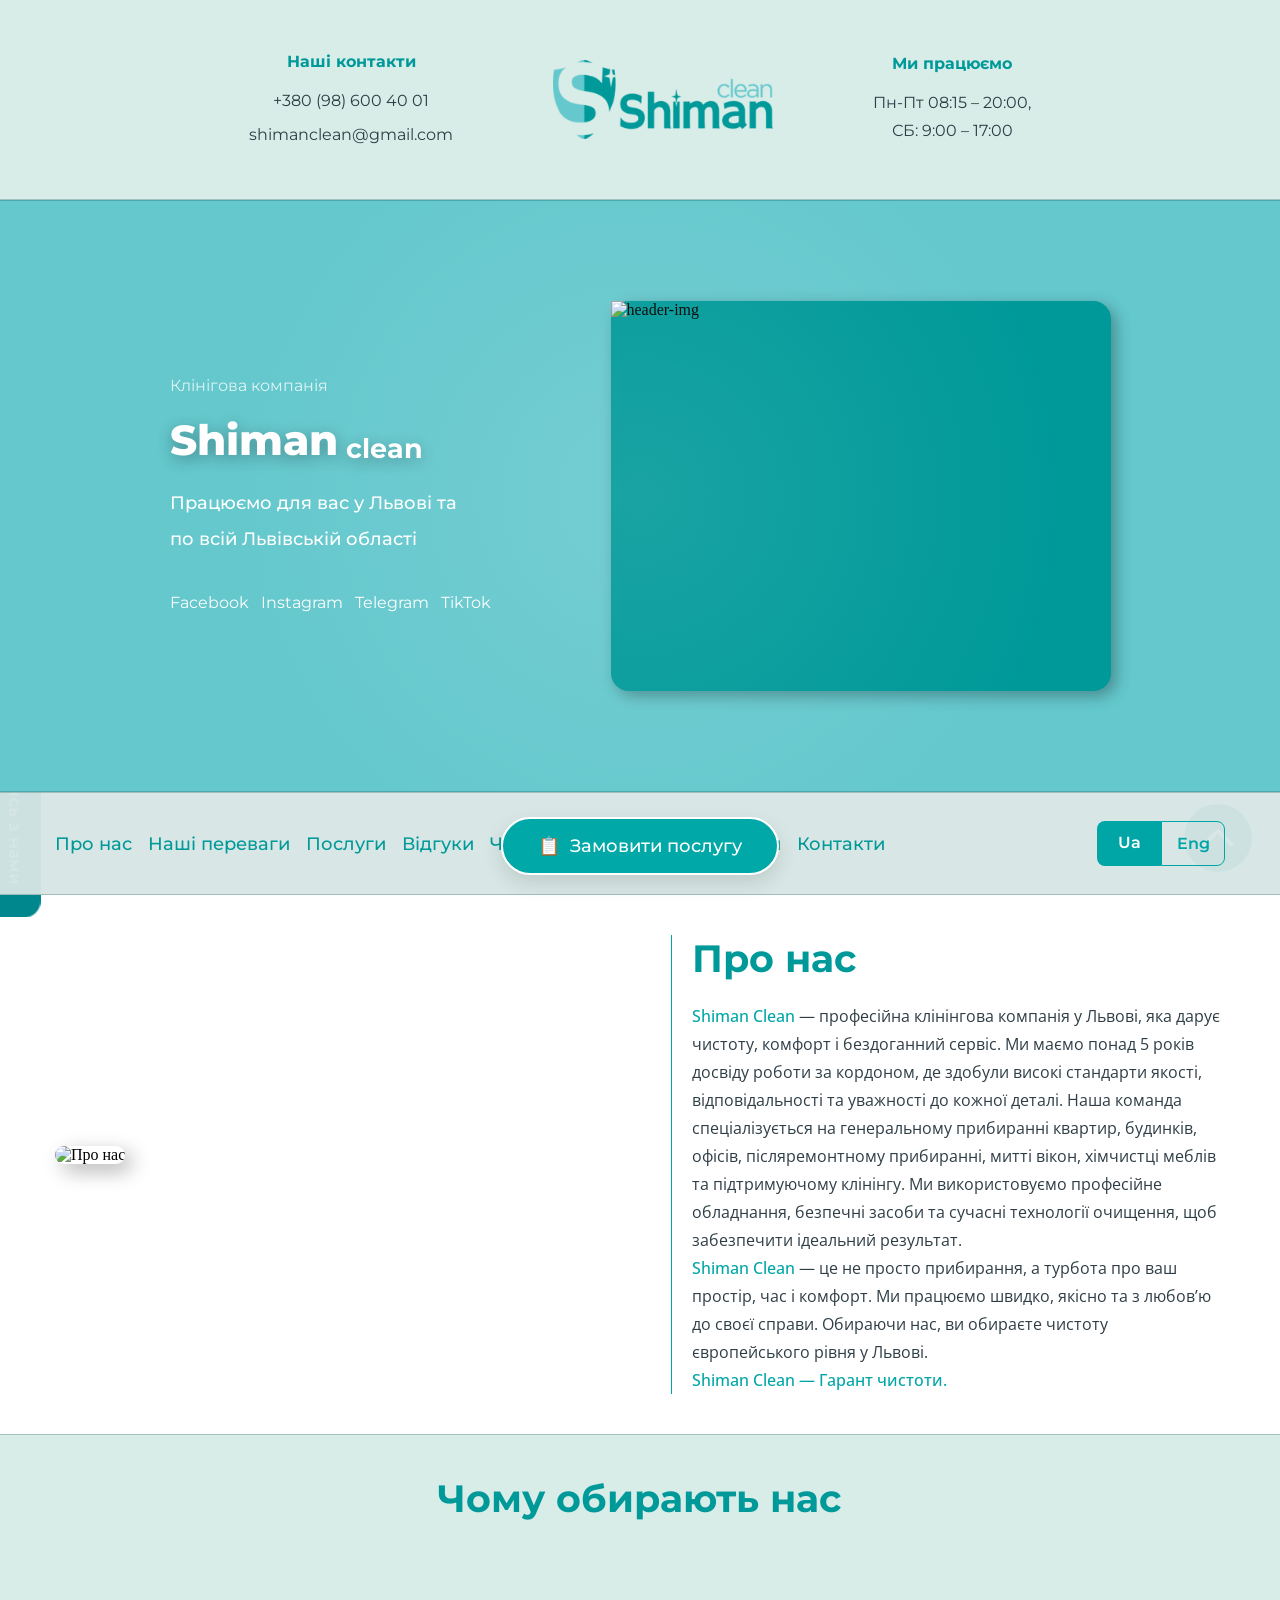
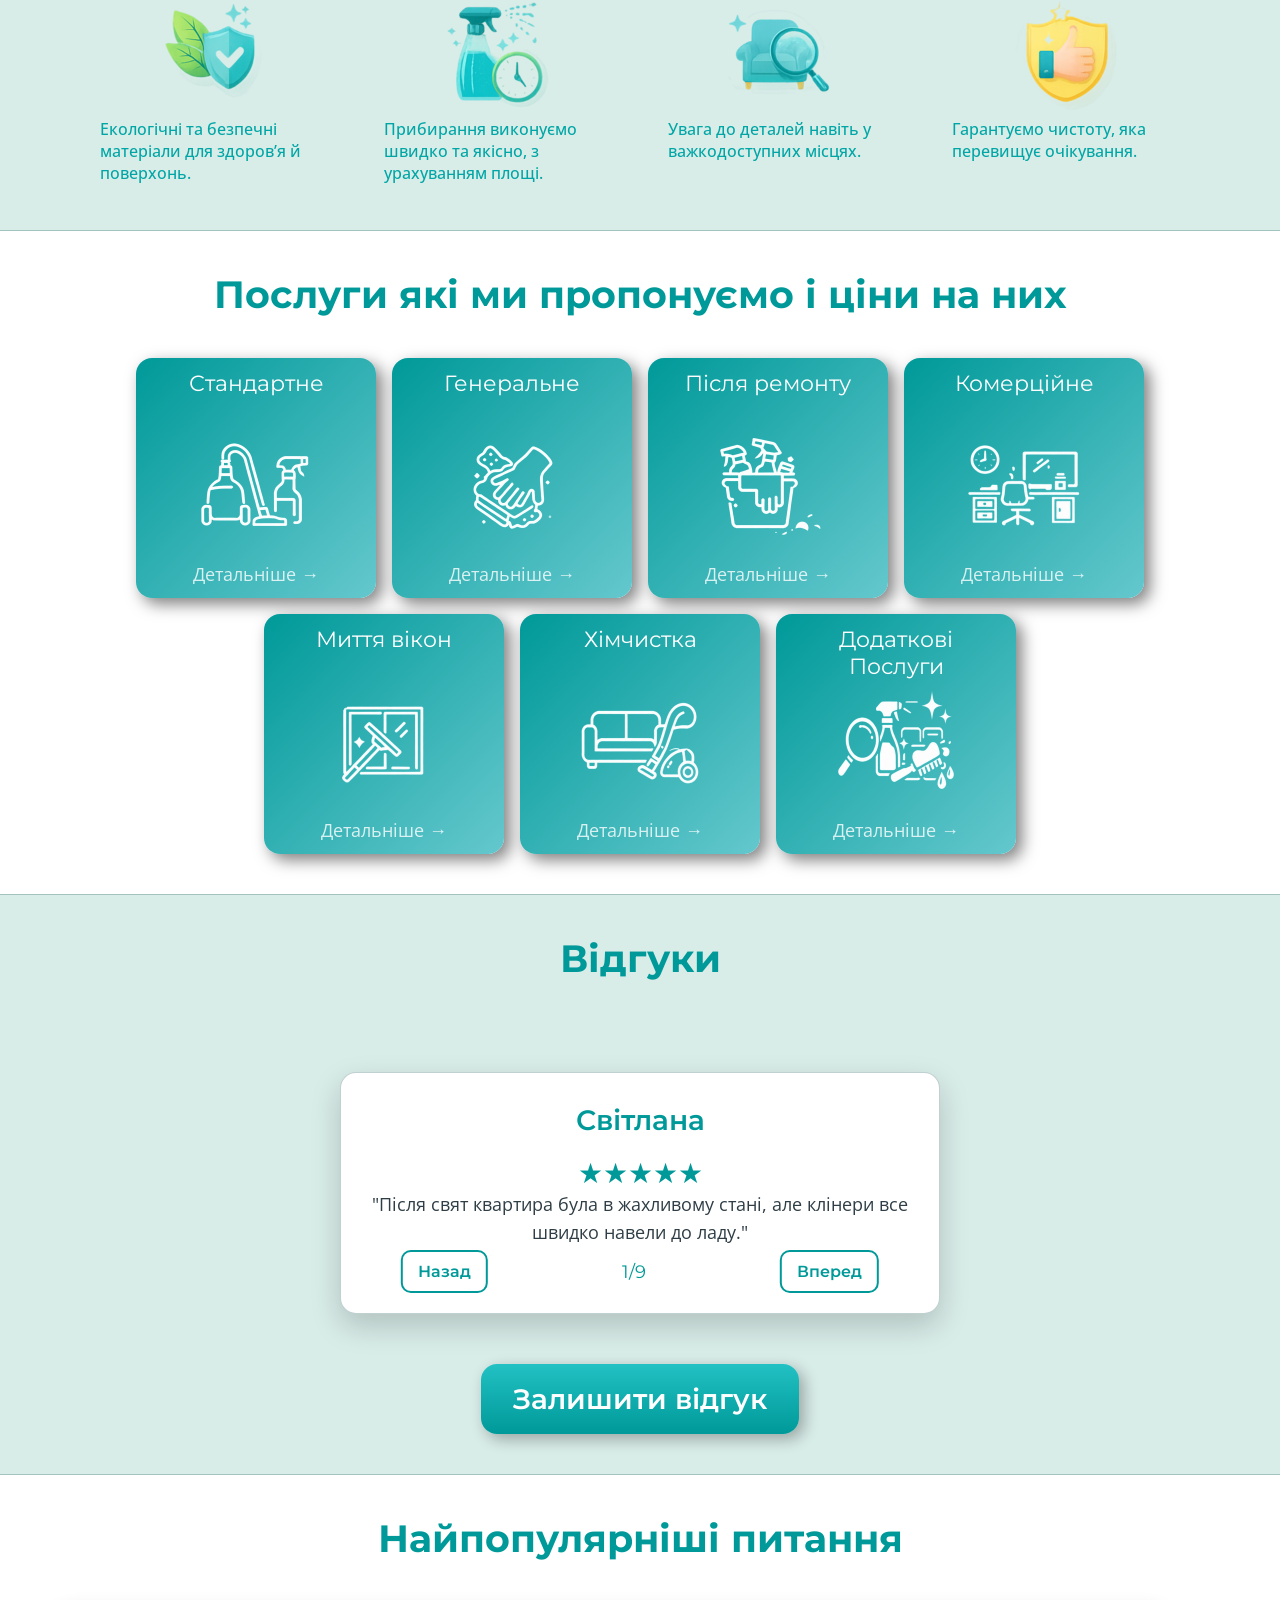
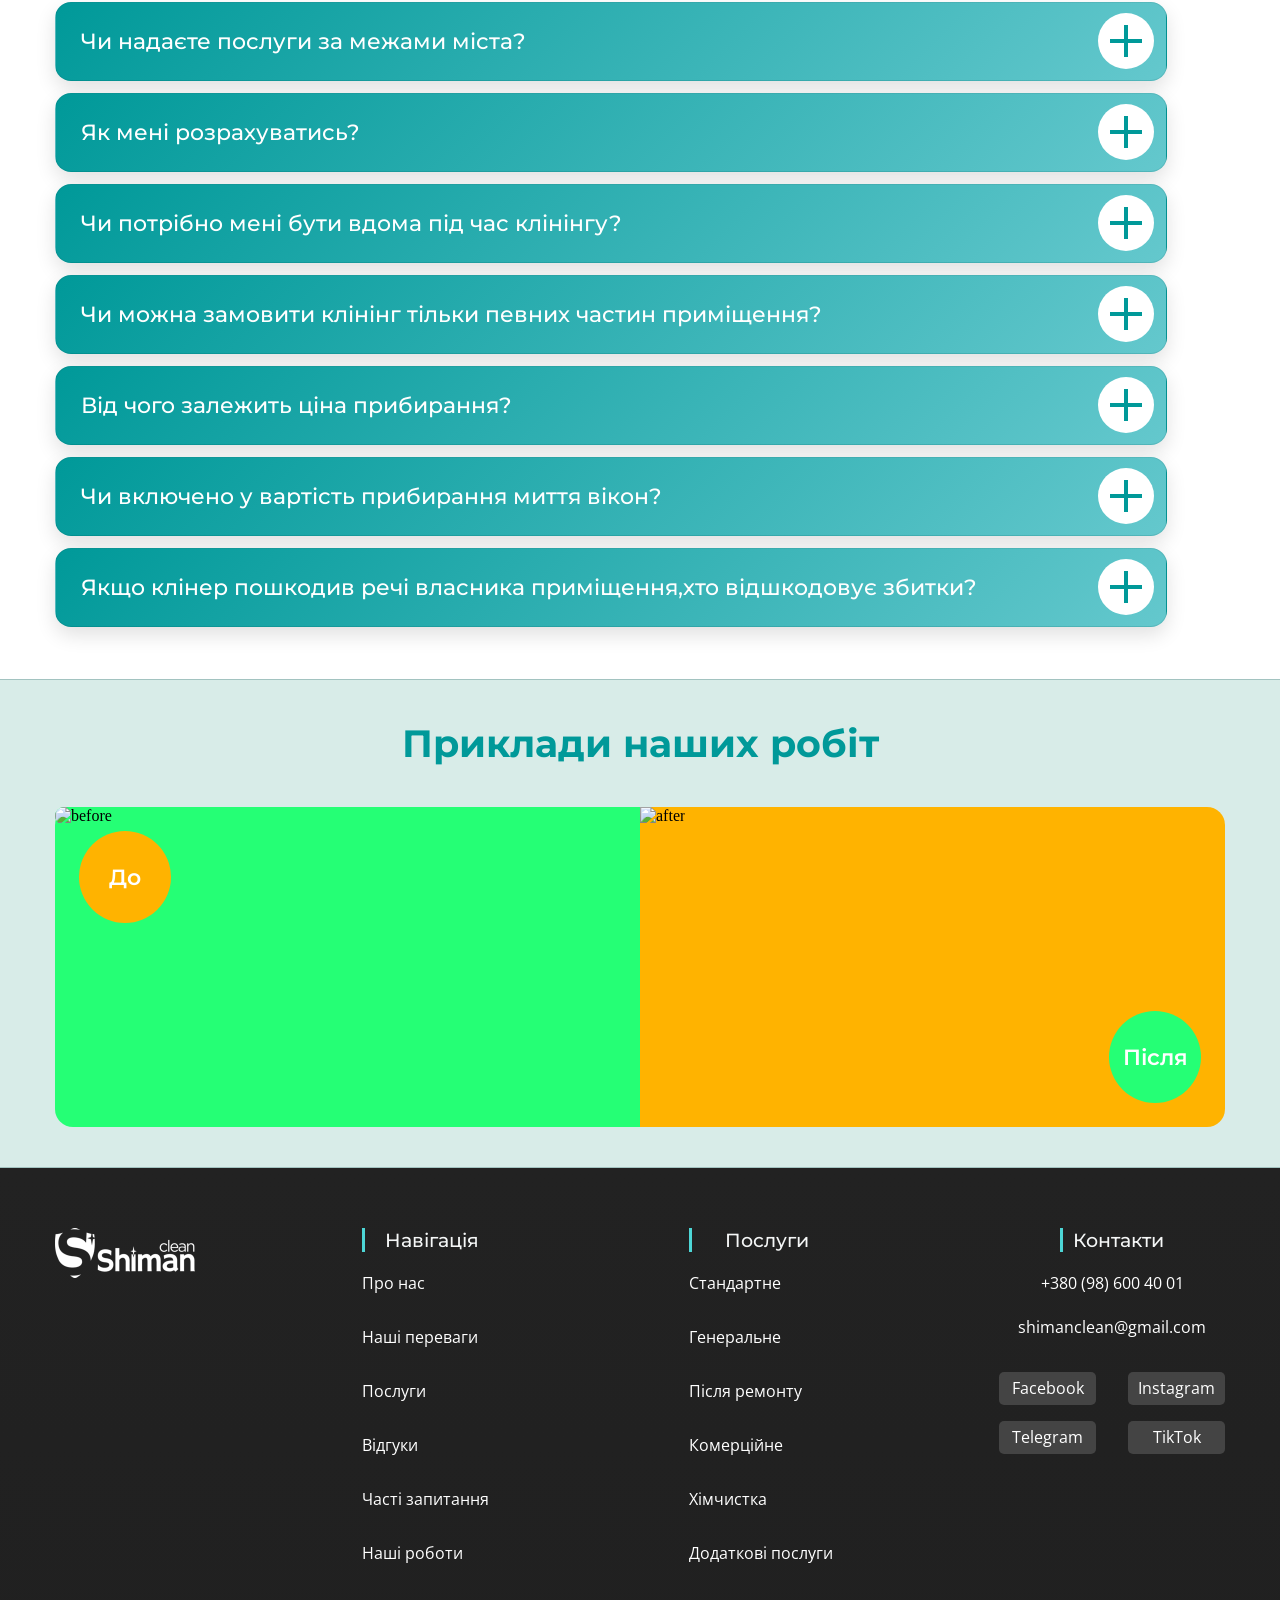
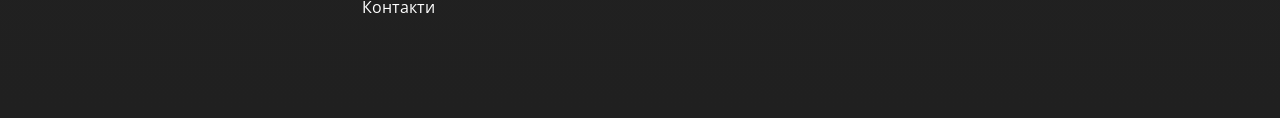
==== commit d3a84576: "." ====
--- a/index.html
+++ b/index.html
@@ -1,5 +1,5 @@
 <!doctype html>
-<html lang="en">
+<html lang="uk">
   <head>
     <meta charset="UTF-8" />
     <meta name="viewport" content="width=device-width, initial-scale=1.0" />
@@ -26,10 +26,14 @@
     />
     <meta property="og:url" content="https://shiman.com.ua" />
     <meta property="og:type" content="website" />
-    <meta
-      property="og:image"
-      content="https://shiman.com.ua/images/preview.jpg"
-    />
+    <meta property="og:image" content="./images/ShimanCleanLogoDark.png" />
+
+<link rel="icon" type="image/png" href="./favicons/favicon-96x96.png" sizes="96x96" />
+<link rel="icon" type="image/svg+xml" href="./favicons/favicon.svg" />
+<link rel="shortcut icon" href="./favicons/favicon.ico" />
+<link rel="apple-touch-icon" sizes="180x180" href="./favicons/apple-touch-icon.png" />
+<meta name="apple-mobile-web-app-title" content="Shiman clean" />
+<link rel="manifest" href="./favicons/site.webmanifest" />
 
     <link rel="preconnect" href="https://fonts.googleapis.com" />
     <link rel="preconnect" href="https://fonts.gstatic.com" crossorigin />
@@ -56,9 +60,9 @@
           <div class="top-header">
             <div class="header-contact">
               <span class="header-contact-title">Наші контакти</span>
-              <a href="tell: 3808888888" class="header-tell">+380-888-88-88</a>
-              <a href="mailto:lvivpearl@gmail.com" class="header-email"
-                >shiman@gmail.com</a
+              <a href="tel:+380986004001" class="header-tell">+380 (98) 600 40 01</a>
+              <a href="mailto:shimanclean@gmail.com" class="header-email"
+                >shimanclean@gmail.com</a
               >
             </div>
 
@@ -99,10 +103,10 @@
                 <a href="https://facebook.com/yourpage" class="social-link"
                   >Facebook</a
                 >
-                <a href="https://instagram.com/yourpage" class="social-link"
+                <a href="https://www.instagram.com/shiman_clean?igsh=MW1xZmp2YWpkbTUxaA%3D%3D&utm_source=qr" class="social-link"
                   >Instagram</a
                 >
-                <a href="https://t.me/yourpage" class="social-link">Telegram</a>
+                <a href="https://t.me/ShimanClean" class="social-link">Telegram</a>
 
                 <a
                   href="https://www.tiktok.com/@shimancleann?is_from_webapp=1"
@@ -301,7 +305,7 @@
                 alt="Ген.детальне"
                 class="service-card-img"
               />
-              <a href="./pages/ua-general-detail.html" class="service-card-link"
+              <a href="./pages/ua-additionalServices.html" class="service-card-link"
                 >Детальніше →</a
               >
             </div>
@@ -605,7 +609,9 @@
                 >
               </li>
               <li class="footer-services-item">
-                <a href="./pages/ua-afterRepair.html" class="footer-services-link"
+                <a
+                  href="./pages/ua-afterRepair.html"
+                  class="footer-services-link"
                   >Після ремонту</a
                 >
               </li>
@@ -613,30 +619,32 @@
                 <a href="#" class="footer-services-link">Комерційне</a>
               </li>
               <li class="footer-services-item">
-                <a href="./pages/ua-dryCleaner.html" class="footer-services-link"
+                <a
+                  href="./pages/ua-dryCleaner.html"
+                  class="footer-services-link"
                   >Хімчистка</a
                 >
               </li>
               <li class="footer-services-item">
-                <a href="#" class="footer-services-link">Додаткові послуги</a>
+                <a href="./pages/ua-additionalServices.html" class="footer-services-link">Додаткові послуги</a>
               </li>
             </ul>
           </div>
         </div>
         <div class="footer-contacts">
           <h2 class="footer-contacts-title">Контакти</h2>
-          <a href="tell:+3808888888" class="footer-tell">+380-888-88-88</a>
-          <a href="mailto:lvivpearl@gmail.com" class="footer-email"
-            >shiman@gmail.com</a
+          <a href="tel:+380986004001" class="footer-tell">+380 (98) 600 40 01</a>
+          <a href="mailto:shimanclean@gmail.com" class="footer-email"
+            >shimanclean@gmail.com</a
           >
           <div class="footer-socials">
             <a href="https://facebook.com/yourpage" class="footer-social-link"
               >Facebook</a
             >
-            <a href="https://instagram.com/yourpage" class="footer-social-link"
+            <a href="https://www.instagram.com/shiman_clean?igsh=MW1xZmp2YWpkbTUxaA%3D%3D&utm_source=qr" class="footer-social-link"
               >Instagram</a
             >
-            <a href="https://t.me/yourpage" class="footer-social-link"
+            <a href="https://t.me/ShimanClean" class="footer-social-link"
               >Telegram</a
             >
             <a
@@ -657,9 +665,9 @@
     <div class="mobile-menu">
       <div class="mobile-menu-contact">
         <span class="mobile-menu-contact-title">Наші контакти</span>
-        <a href="tell:+3808888888" class="mobile-menu-tell">+380-888-88-88</a>
-        <a href="mailto:lvivpearl@gmail.com" class="mobile-menu-email">
-          shiman@gmail.com</a
+        <a href="tel:+380986004001" class="mobile-menu-tell">+380 (98) 600 40 01</a>
+        <a href="mailto:shimanclean@gmail.com" class="mobile-menu-email">
+          shimanclean@gmail.com</a
         >
       </div>
       <div class="mobile-menu-work-time-wrap">
@@ -675,44 +683,32 @@
           <a href="#about" class="mobile-menu-nav-link">Про нас</a>
         </li>
         <li class="header-nav-item">
-          <a href="#advantages" class="mobile-menu-nav-link"
-            >Наші переваги</a
-          >
+          <a href="#advantages" class="mobile-menu-nav-link">Наші переваги</a>
         </li>
         <li class="mobile-menu-nav-item">
-          <a href="#services" class="mobile-menu-nav-link"
-            >Послуги</a
-          >
+          <a href="#services" class="mobile-menu-nav-link">Послуги</a>
         </li>
         <li class="mobile-menu-nav-item">
-          <a href="#reviews" class="mobile-menu-nav-link"
-            >Відгуки</a
-          >
+          <a href="#reviews" class="mobile-menu-nav-link">Відгуки</a>
         </li>
         <li class="mobile-menu-nav-item">
-          <a href="#asks" class="mobile-menu-nav-link"
-            >Часті запитання</a
-          >
+          <a href="#asks" class="mobile-menu-nav-link">Часті запитання</a>
         </li>
         <li class="mobile-menu-nav-item">
-          <a href="#ourWorks" class="mobile-menu-nav-link"
-            >Наші роботи</a
-          >
+          <a href="#ourWorks" class="mobile-menu-nav-link">Наші роботи</a>
         </li>
         <li class="mobile-menu-nav-item">
-          <a href="#contacts" class="mobile-menu-nav-link"
-            >Контакти</a
-          >
+          <a href="#contacts" class="mobile-menu-nav-link">Контакти</a>
         </li>
       </ul>
       <div class="mobile-menu-socials">
         <a href="https://facebook.com/yourpage" class="mobile-menu-social-link"
           >Facebook</a
         >
-        <a href="https://instagram.com/yourpage" class="mobile-menu-social-link"
+        <a href="https://www.instagram.com/shiman_clean?igsh=MW1xZmp2YWpkbTUxaA%3D%3D&utm_source=qr" class="mobile-menu-social-link"
           >Instagram</a
         >
-        <a href="https://t.me/yourpage" class="mobile-menu-social-link"
+        <a href="https://t.me/ShimanClean" class="mobile-menu-social-link"
           >Telegram</a
         >
         <a
@@ -743,13 +739,13 @@
         </button>
         <div class="contact-wrap">
           <h3 class="contact-title">Напишіть нам:</h3>
-          <a href="mailto:shiman@gmail.com" class="contact-email"
-            >shiman@gmail.com</a
+          <a href="mailto:shimanclean@gmail.com" class="contact-email"
+            >shimanclean@gmail.com</a
           >
         </div>
         <div class="contact-wrap">
           <h3 class="contact-title">Подзвоніть нам:</h3>
-          <a href="tel:+3808888888" class="contact-tell">+380-888-88-88</a>
+          <a href="tel:+380986004001" class="contact-tell">+380 (98) 600 40 01</a>
         </div>
         <div class="contact-wrap">
           <h3 class="contact-title">Замовте дзвінок:</h3>
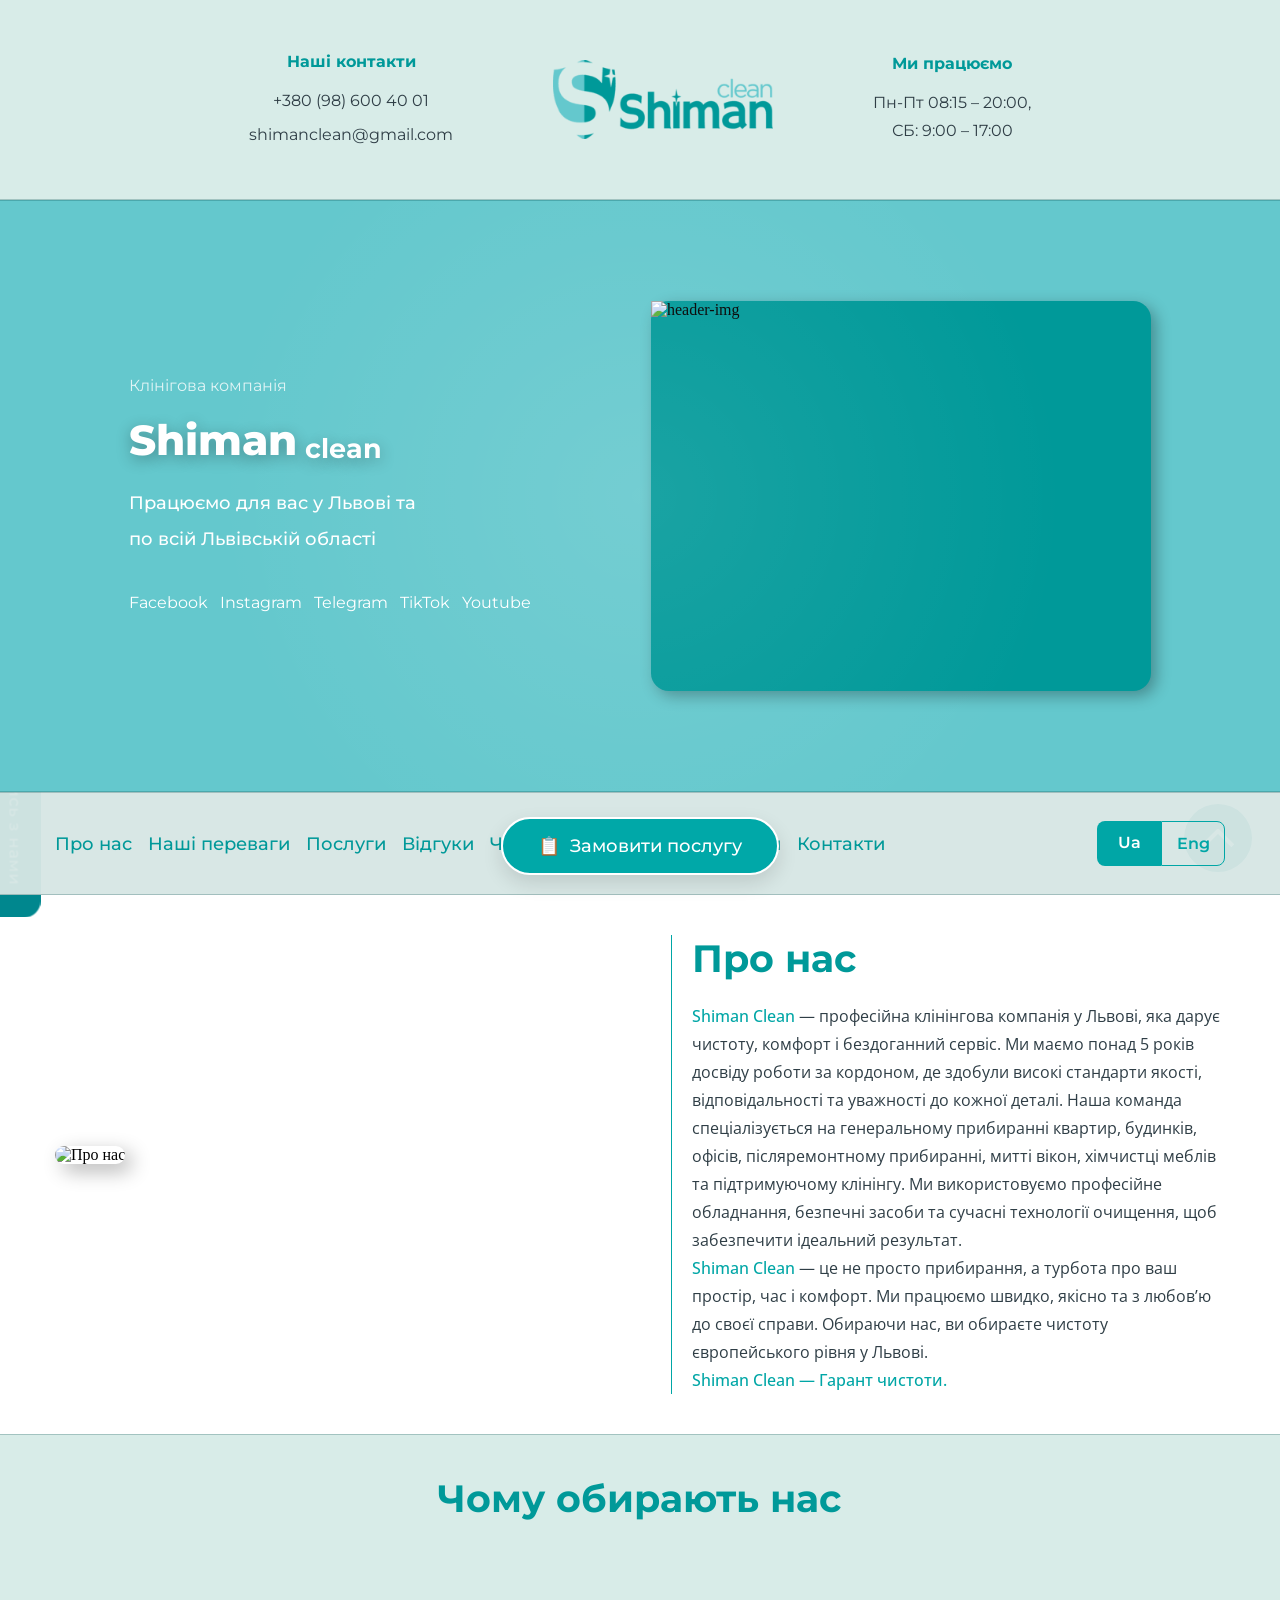
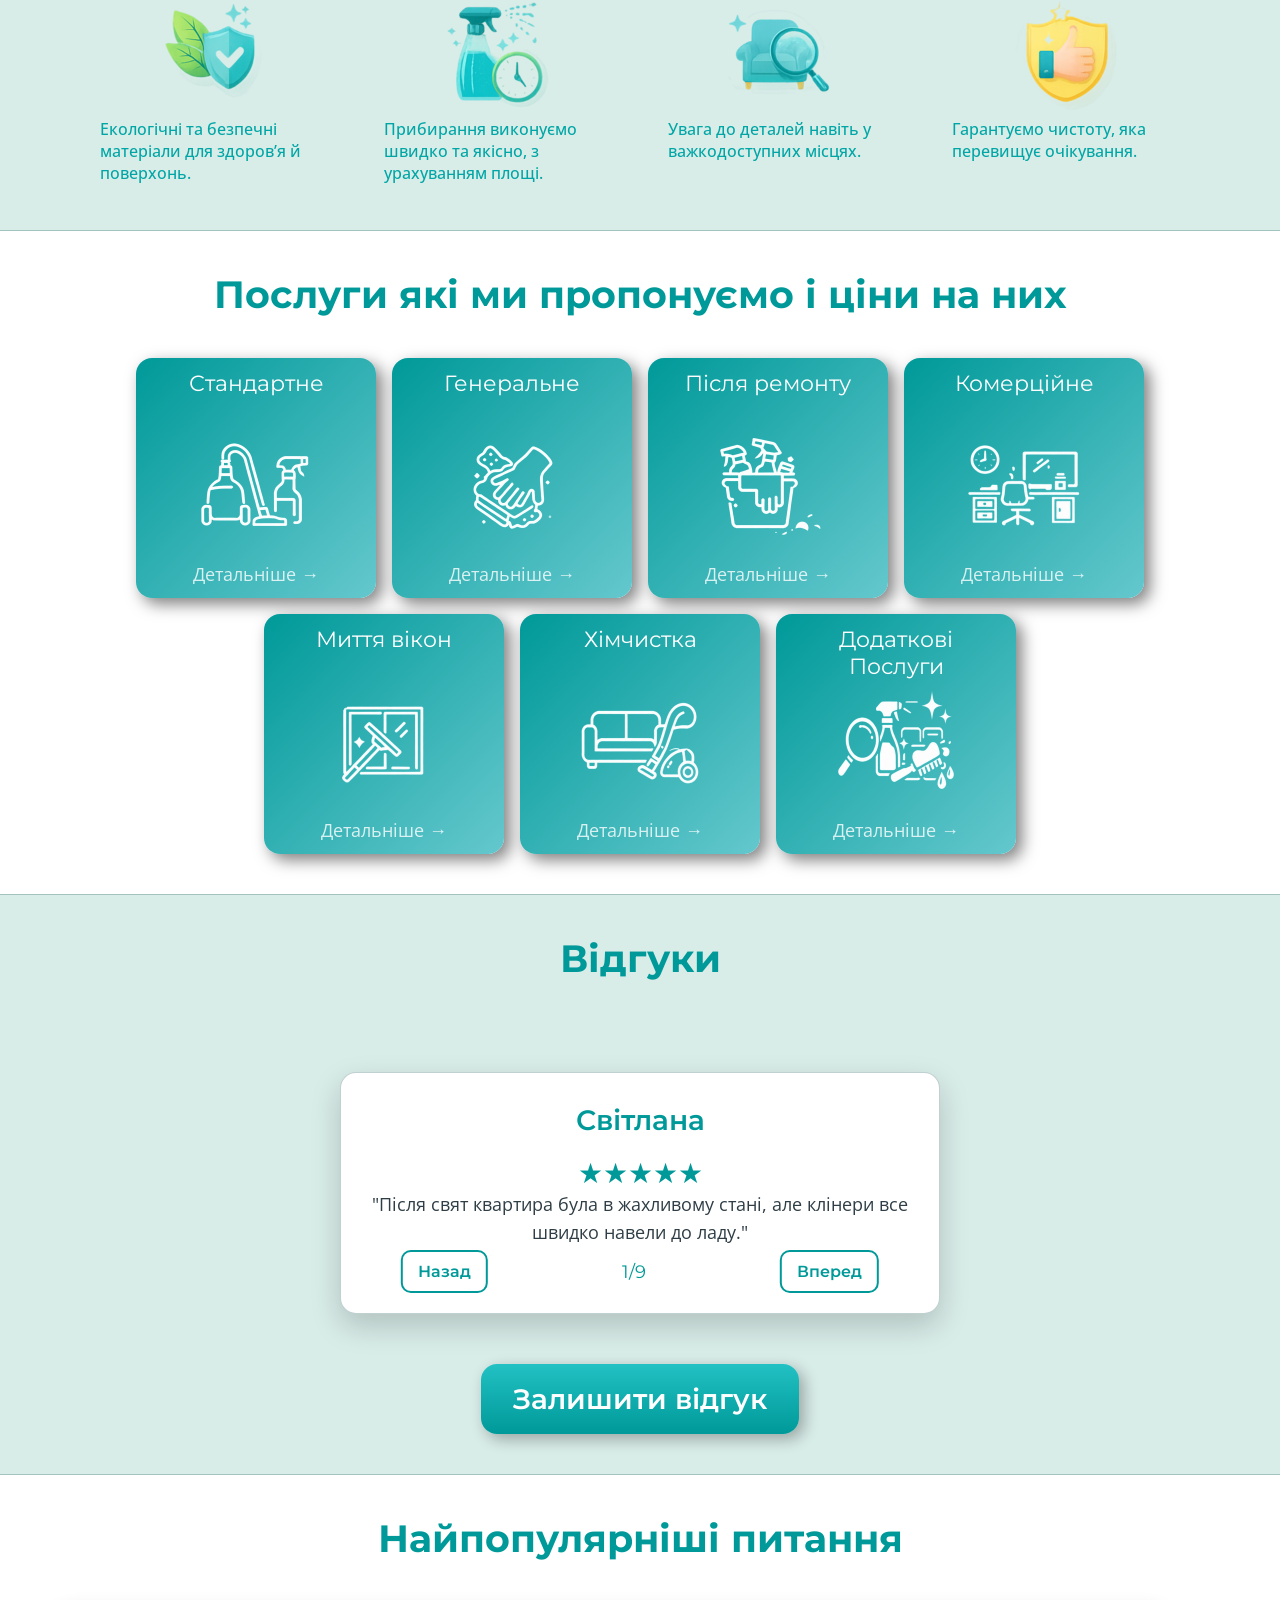
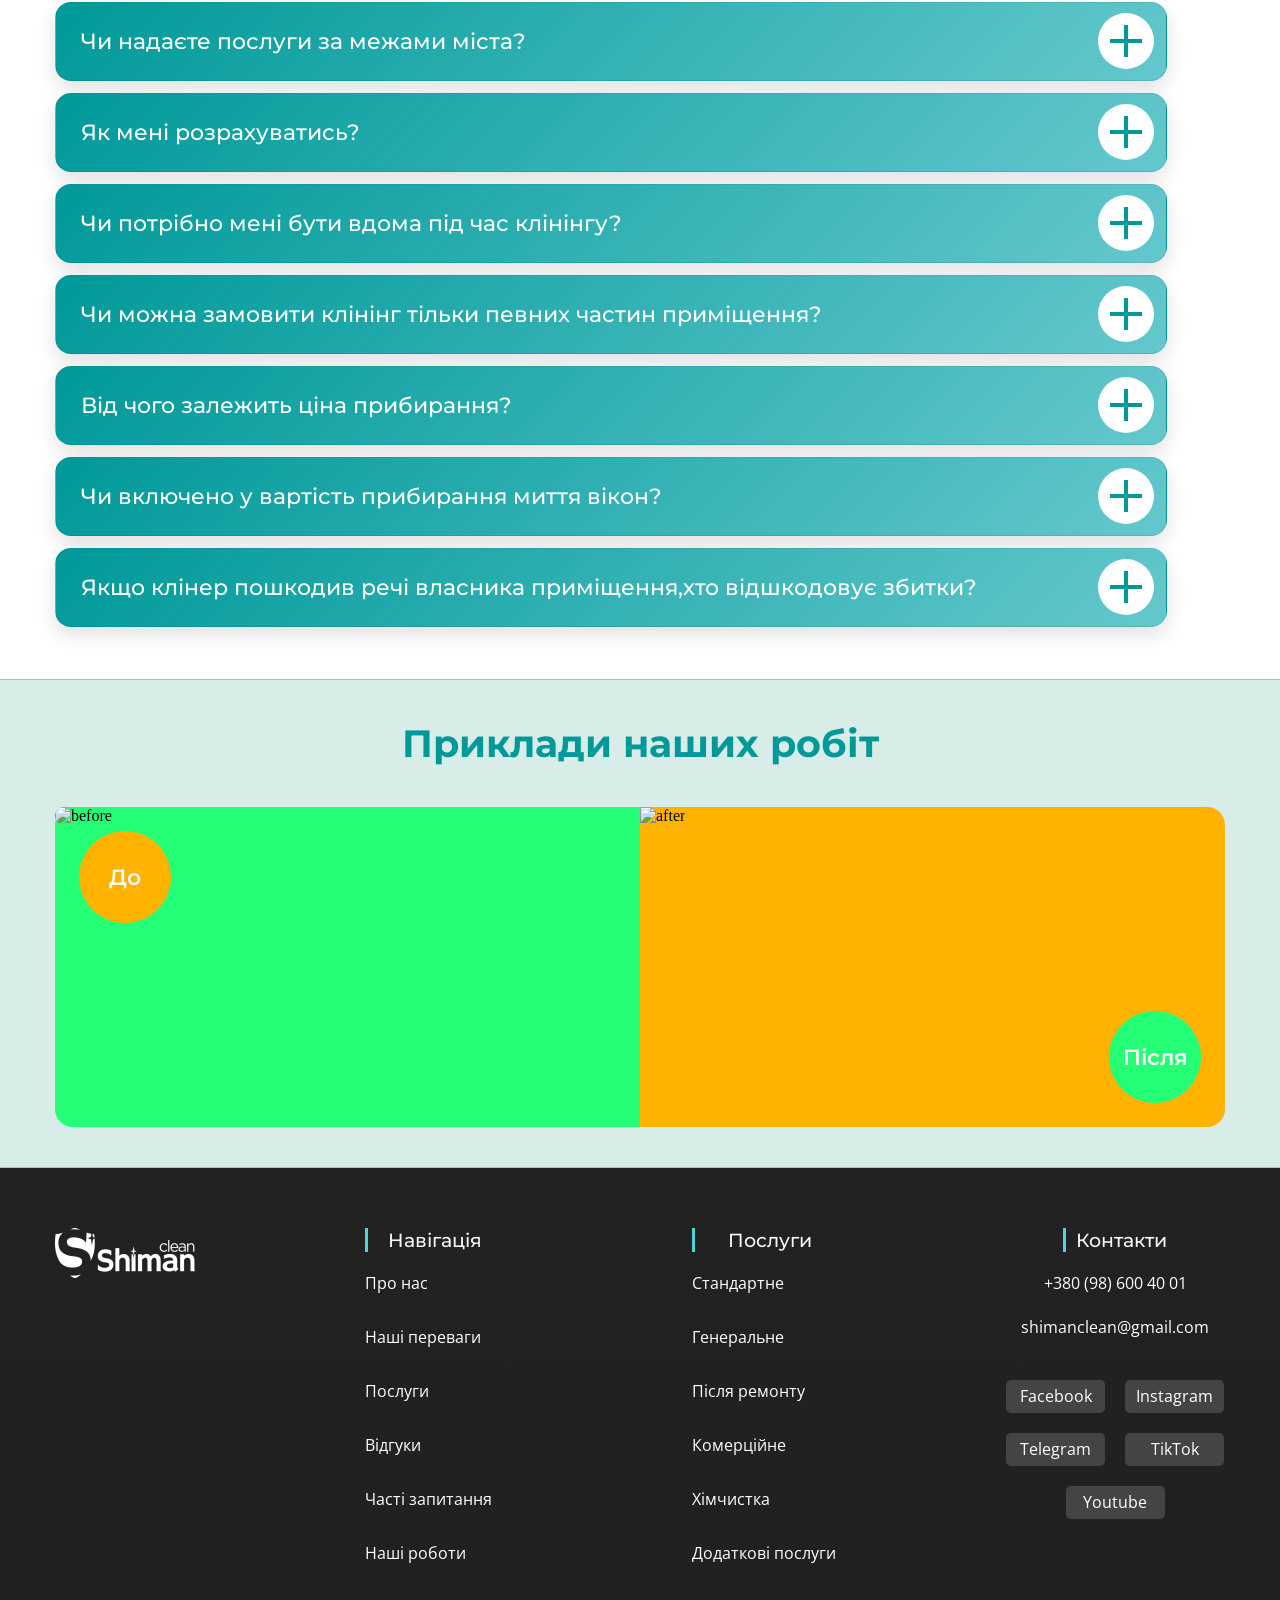
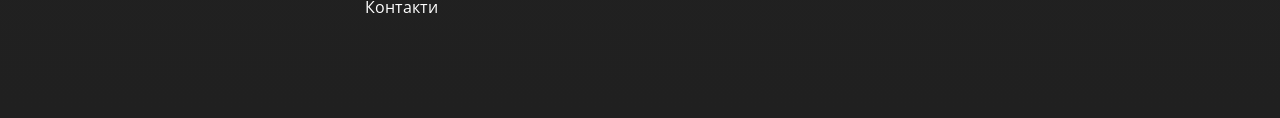
==== commit 7424f6df: "02.05.2026" ====
--- a/index.html
+++ b/index.html
@@ -113,6 +113,11 @@
                   class="social-link"
                   >TikTok</a
                 >
+                <a
+                  href="https://www.tiktok.com/@shimancleann?is_from_webapp=1"
+                  class="social-link"
+                  >Youtube</a
+                >
               </div>
             </div>
             <div class="middle-header-img-wrap">
@@ -651,6 +656,11 @@
               href="https://www.tiktok.com/@shimancleann?is_from_webapp=1"
               class="footer-social-link"
               >TikTok</a
+            >
+            <a
+              href="https://www.tiktok.com/@shimancleann?is_from_webapp=1"
+              class="footer-social-link"
+              >Youtube</a
             >
           </div>
         </div>
@@ -716,6 +726,11 @@
           class="mobile-menu-social-link"
           >TikTok</a
         >
+        <a
+          href="https://www.tiktok.com/@shimancleann?is_from_webapp=1"
+          class="mobile-menu-social-link"
+          >Youtube</a
+        >
       </div>
 
       <div class="mobile-menu-exit-btns">
--- a/styles/general.css
+++ b/styles/general.css
@@ -265,18 +265,22 @@
 }
 
 .footer-socials {
-  margin-top: 12px;
-  display: grid;
-  grid-template-columns: 1fr 1fr;
-  gap: 16px 32px;
-  margin-bottom: 32px;
-}
+  width: 220px;
+  display: flex;
+  gap: 20px;
+  margin-top: 20px;
+  flex-wrap: wrap;
+  justify-content: center;
+  align-items: center;
+}
+
 
 .footer-social-link {
   text-align: center;
   color: var(--color-white);
   font-family: var(--font-text);
   font-size: var(--text-size);
+  width: 45%;
 }
 
 .footer-nav-link,
@@ -401,11 +405,15 @@
   border-bottom: 2px solid var(--color-heading);
 }
 
+
 .mobile-menu-socials {
-  display: grid;
-  grid-template-columns: 1fr 1fr;
-  gap: 16px 32px;
-  margin-bottom: 32px;
+    width: 220px;
+  display: flex;
+  gap: 20px;
+  margin-top: 20px;
+  flex-wrap: wrap;
+  justify-content: center;
+  align-items: center;
 }
 
 .mobile-menu-social-link {
@@ -415,6 +423,7 @@
   font-size: var(--text-size);
   padding-bottom: 5px;
   text-align: center;
+  width: 45%;
 }
 
 .mobile-menu-social-link:hover,
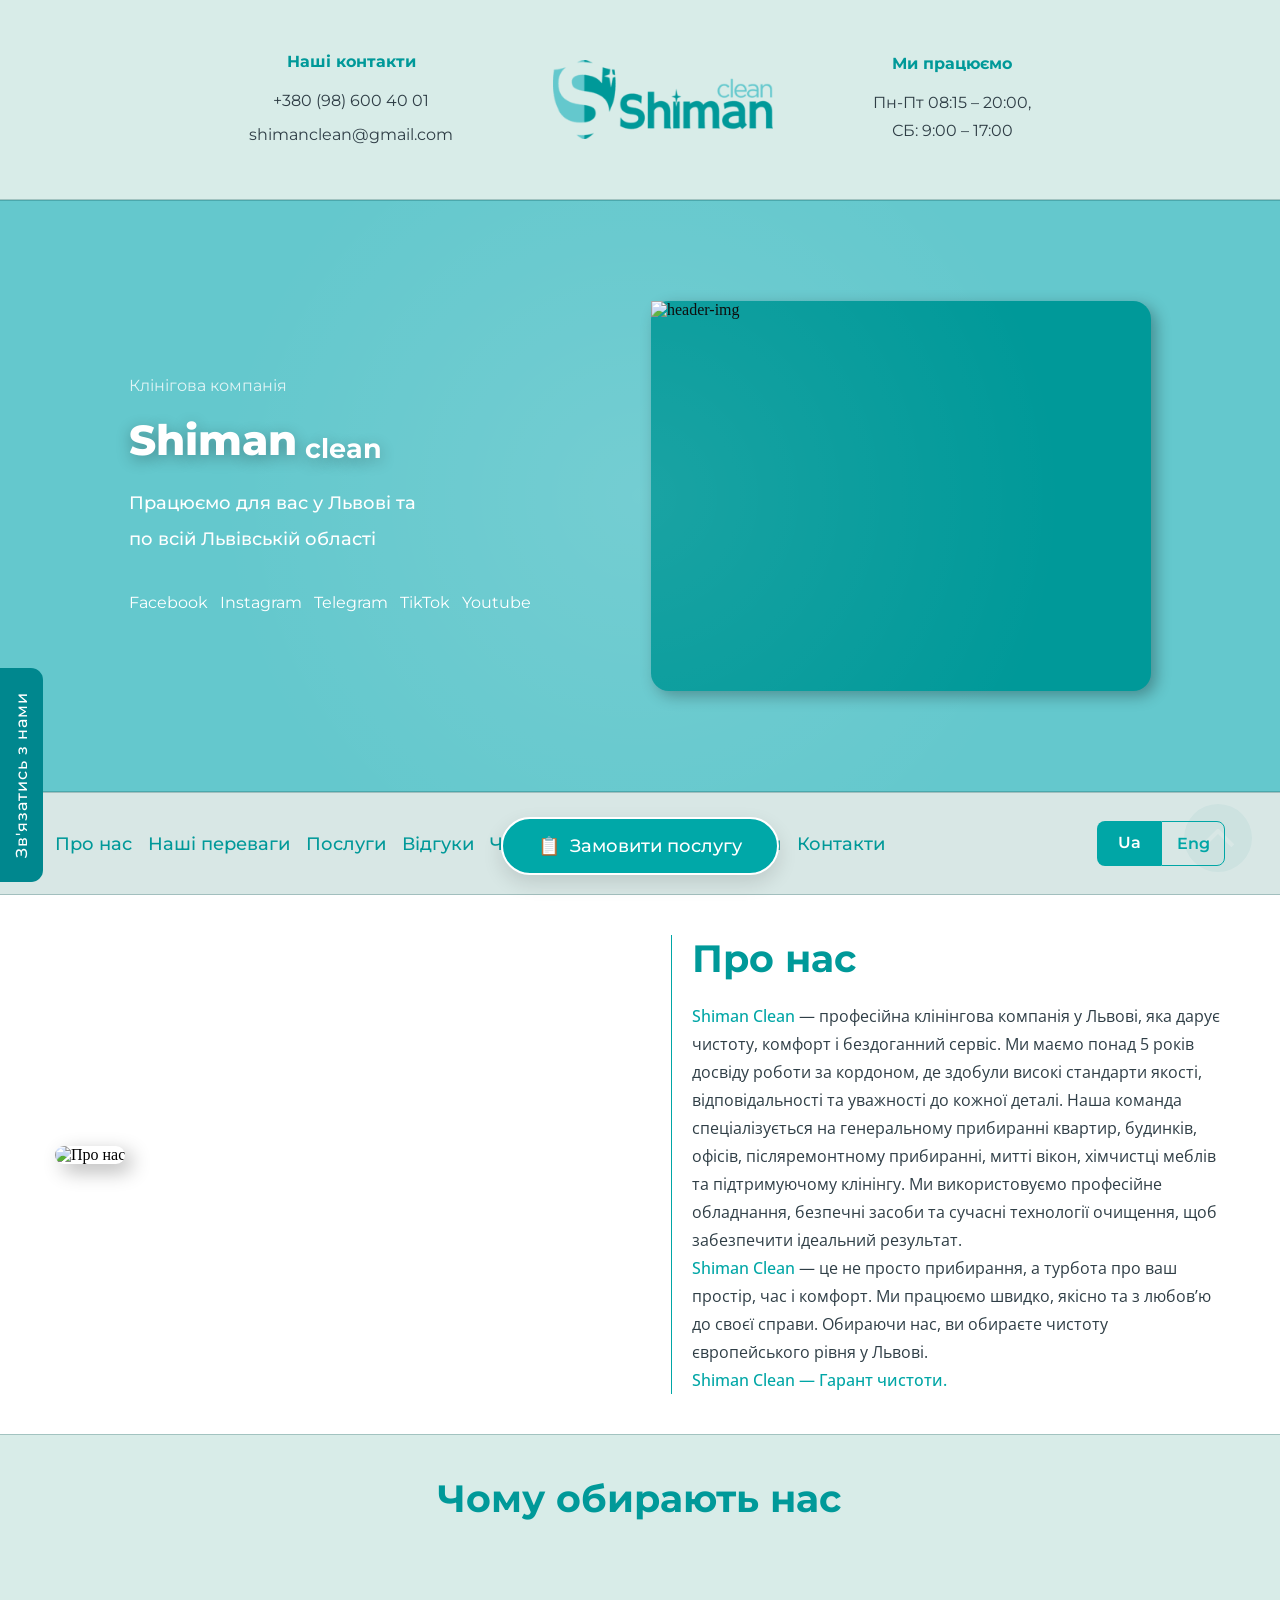
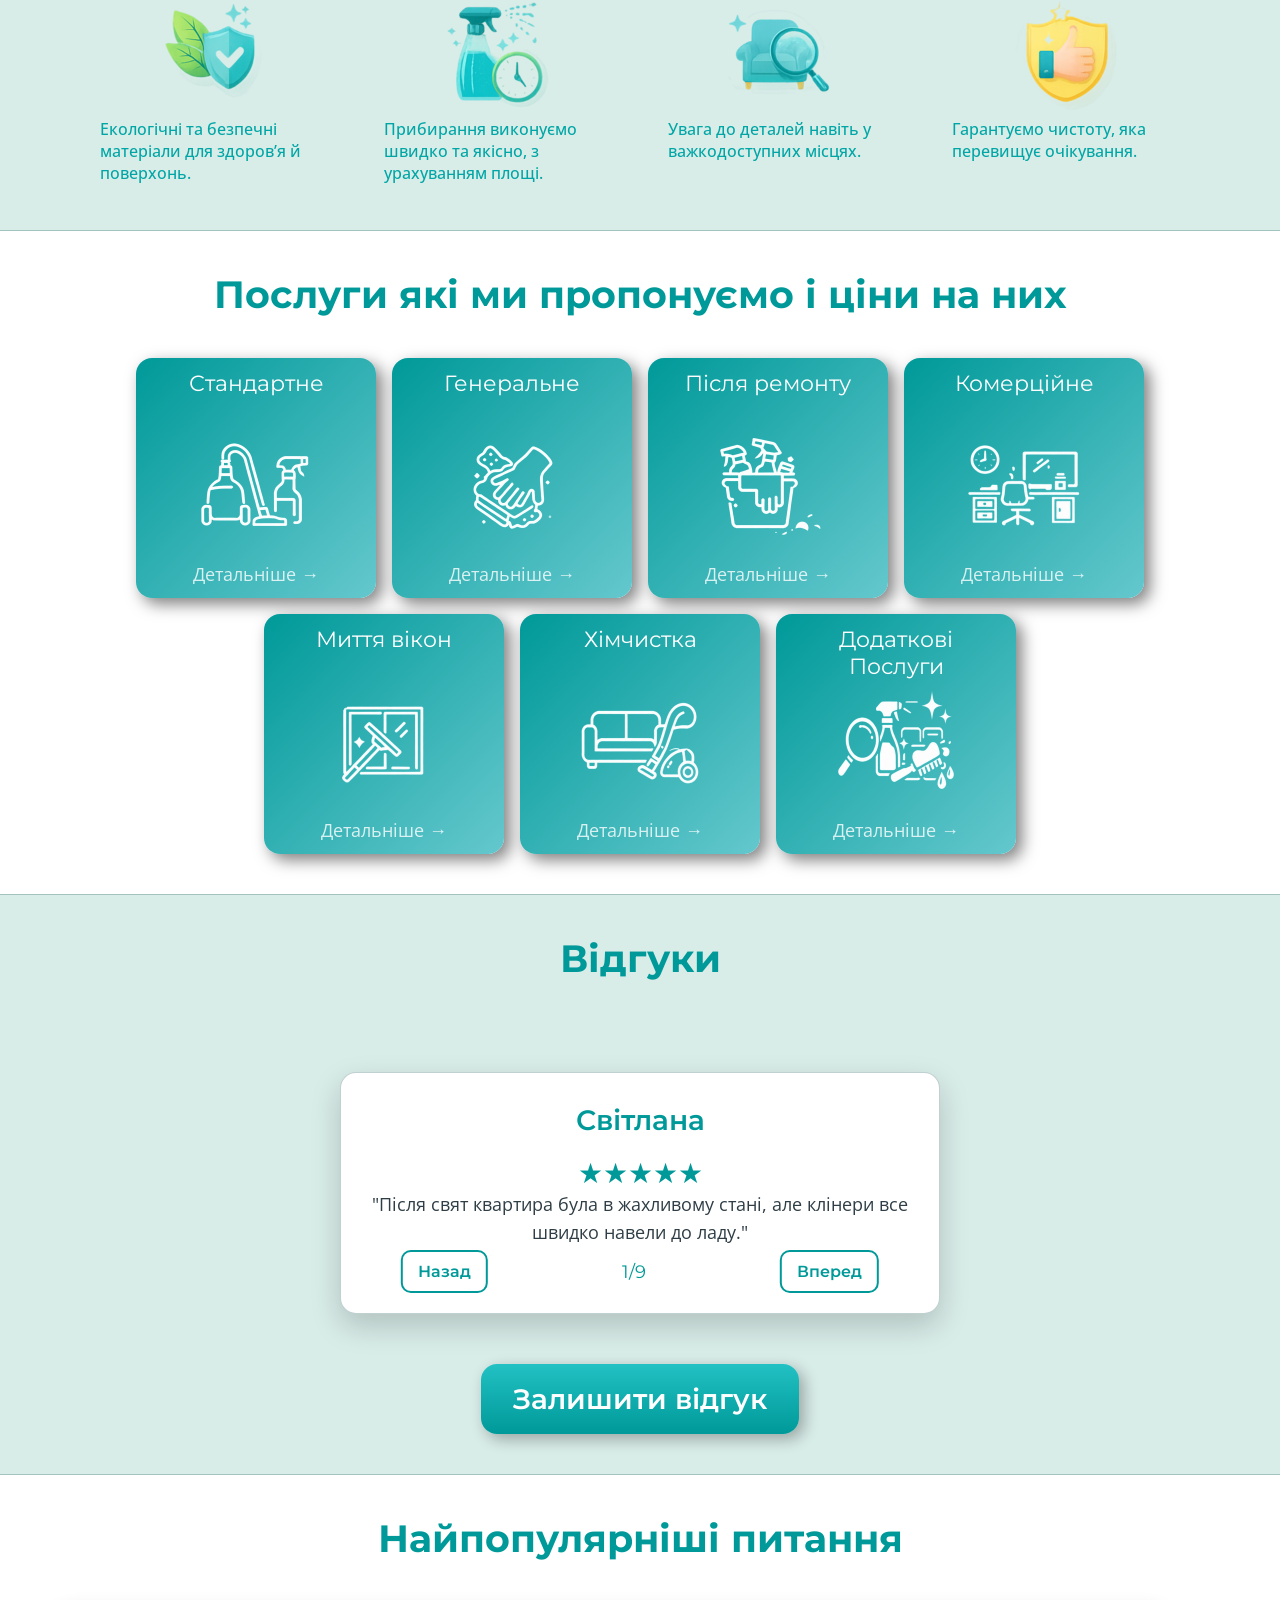
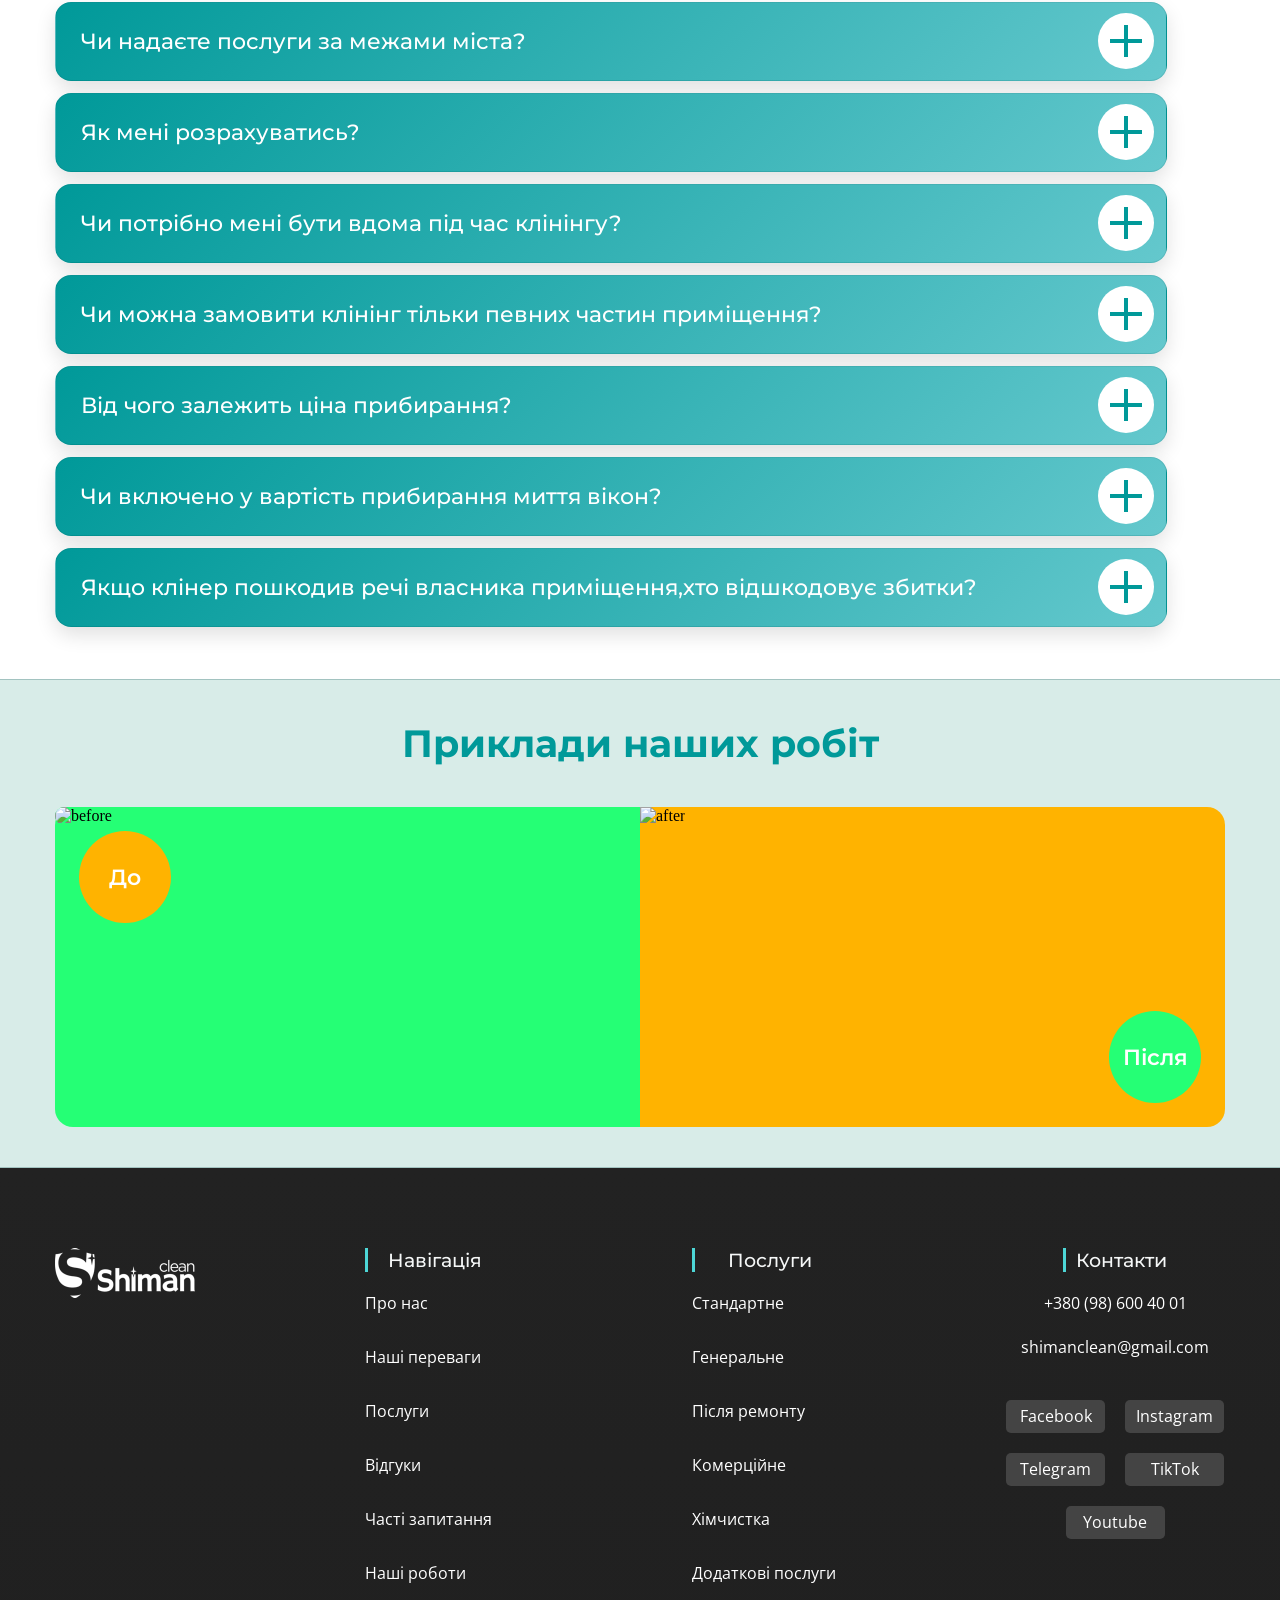
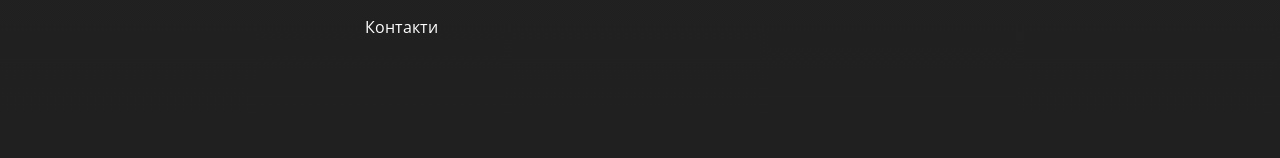
==== commit c2b60592: "added english wersion for pages" ====
--- a/index.html
+++ b/index.html
@@ -4,7 +4,6 @@
     <meta charset="UTF-8" />
     <meta name="viewport" content="width=device-width, initial-scale=1.0" />
 
-    <!-- Основні SEO -->
     <title>Shiman — Клінінг компанія Львів</title>
     <meta
       name="description"
@@ -15,10 +14,8 @@
       content="клінінг Львів, прибирання квартир, Shiman, клінінг компанія, прибирання офісів"
     />
 
-    <!-- Канонічна адреса -->
     <link rel="canonical" href="https://shiman.com.ua" />
 
-    <!-- Open Graph для соцмереж -->
     <meta property="og:title" content="Shiman — Клінінг компанія Львів" />
     <meta
       property="og:description"
@@ -231,8 +228,9 @@
       <section class="services" id="services">
         <div class="container">
           <h2 class="section-title">Послуги які ми пропонуємо і ціни на них</h2>
-          <div class="services-box">
-            <div class="services-card">
+          <ul class="services-box">
+            <li class="services-card">
+              <a href="./pages/ua-standart.html" class="service-card-wrap-link">
               <h3 class="service-card-name">Стандартне</h3>
               <img
                 src="./images/standart.png"
@@ -242,8 +240,10 @@
               <a href="./pages/ua-standart.html" class="service-card-link"
                 >Детальніше →</a
               >
-            </div>
-            <div class="services-card">
+              </a>
+            </li>
+            <li class="services-card">
+              <a href="./pages/ua-general.html" class="service-card-wrap-link">
               <h3 class="service-card-name">Генеральне</h3>
               <img
                 src="./images/general.png"
@@ -253,8 +253,10 @@
               <a href="./pages/ua-general.html" class="service-card-link"
                 >Детальніше →</a
               >
-            </div>
-            <div class="services-card">
+              </a>
+            </li>
+            <li class="services-card">
+              <a href="./pages//ua-afterRepair.html" class="service-card-wrap-link">
               <h3 class="service-card-name">Після ремонту</h3>
               <img
                 src="./images/afterRepair.png"
@@ -264,8 +266,10 @@
               <a href="./pages/ua-afterRepair.html" class="service-card-link"
                 >Детальніше →</a
               >
-            </div>
-            <div class="services-card">
+              </a>
+            </li>
+            <li class="services-card">
+              <a href="./pages/ua-afterRepair.html" class="service-card-wrap-link">
               <h3 class="service-card-name">Комерційне</h3>
               <img
                 src="./images/commercial.png"
@@ -273,8 +277,9 @@
                 class="service-card-img"
               />
               <a href="#" class="service-card-link">Детальніше →</a>
-            </div>
-            <div class="services-card">
+            </li>
+            </a>
+            <li class="services-card">             
               <h3 class="service-card-name">Миття вікон</h3>
               <img
                 src="./images/window.png"
@@ -288,8 +293,9 @@
               >
                 Детальніше →
               </button>
-            </div>
-            <div class="services-card">
+            </li>
+            <li class="services-card">
+              <a href="./pages/ua-dryCleaner.html" class="service-card-wrap-link">
               <h3 class="service-card-name">Хімчистка</h3>
               <img
                 src="./images/dryCleaners.png"
@@ -299,8 +305,10 @@
               <a href="./pages/ua-dryCleaner.html" class="service-card-link"
                 >Детальніше →</a
               >
-            </div>
-            <div class="services-card">
+              </a>
+            </li>
+            <li class="services-card">
+              <a href="./pages/ua-additionalServices.html" class="service-card-wrap-link">
               <h3 class="service-card-name">
                 Додаткові<br />
                 Послуги
@@ -313,8 +321,9 @@
               <a href="./pages/ua-additionalServices.html" class="service-card-link"
                 >Детальніше →</a
               >
-            </div>
-          </div>
+              </a>
+            </li>
+          </ul>
         </div>
       </section>
 
@@ -621,7 +630,7 @@
                 >
               </li>
               <li class="footer-services-item">
-                <a href="#" class="footer-services-link">Комерційне</a>
+                <a href="./pages/ua-commercialCleaning.html" class="footer-services-link">Комерційне</a>
               </li>
               <li class="footer-services-item">
                 <a
@@ -821,5 +830,6 @@
     </div>
 
     <script type="module" src="./scripts/script.js"></script>
+    <script type="module" src="./scripts/uaModal.js"></script>
   </body>
 </html>
--- a/styles/home.css
+++ b/styles/home.css
@@ -393,6 +393,7 @@
 }
 
 .services-box {
+  margin: 0 auto; 
   display: flex;
   flex-wrap: wrap;
   align-items: center;
@@ -403,8 +404,7 @@
 
 .services-card {
   width: 240px;
-  height: 240px;
-  padding: 24px;
+  height: 240px;  
   position: relative;
   display: flex;
   flex-direction: column;
@@ -414,6 +414,18 @@
   background: var(--gradient-hero);
   border-radius: var(--radius-card);
   box-shadow: 6px 6px 16px rgba(0, 0, 0, 0.5);
+}
+
+.service-card-wrap-link{
+  width: 100%;
+  height: 100%;  
+  position: relative;
+  display: flex;
+  flex-direction: column;
+  align-items: center;
+  justify-content: center;
+  gap: 12px;
+  padding: 24px;
 }
 
 .services-card:hover {
@@ -751,6 +763,18 @@
   opacity: 1;
   bottom: 0;
 }
+
+.window-backdrop-eng {
+  display: none;
+  position: fixed;
+  inset: 0;
+  background: rgba(0, 0, 0, 0.5);
+}
+
+.window-backdrop-eng.active {
+  display: block;
+}
+
 
 .window-modal {
   width: 90%;
--- a/styles/general.css
+++ b/styles/general.css
@@ -201,7 +201,7 @@
   overflow: hidden;
   background: linear-gradient(180deg, #222 0%, #202020 100%); /* Основний фон */
   color: #ffffff;
-  padding: 60px 0;
+  padding: 80px 0;
 }
 
 .footer-container {
@@ -526,23 +526,48 @@
 
 .contact-btn {
   position: fixed;
-  bottom: 8%;
-  left: -100px;
-  border-radius: 16px 16px 0 0;
-  transform: rotateZ(90deg);
-  padding: 16px 32px;
+  left: 0px;
+  top: 98%;
+  transform: rotate(-90deg);
+  transform-origin: left top;
+  
+  padding: 12px 24px;
+  border-radius: 0 0 12px 12px;
+  
   background-color: var(--color-primary-dark);
   color: var(--color-white);
   font-family: var(--font-button);
   font-size: var(--button-size);
   font-weight: var(--text-lg-weight);
   letter-spacing: 1px;
-  z-index: 5;
+  
+  z-index: 1000;
+  cursor: pointer;
+  transition: all 0.3s ease;
 }
 
 .contact-btn:hover {
-  box-shadow: 0 0 16px 12px var(--color-primary-light);
-}
+  background-color: var(--color-primary-light);
+  box-shadow: 0 4px 12px rgba(0,0,0,0.25);
+  transform: rotate(-90deg) translateX(4px);
+}
+
+@media (max-width: 768px) {
+  .contact-btn {
+    left: -0;                
+    padding: 10px 18px;
+    font-size: calc(var(--button-size) - 2px);
+  }
+}
+
+@media (max-width: 480px) {
+  .contact-btn {
+    left: 0;
+    padding: 8px 14px;
+    font-size: calc(var(--button-size) - 4px);
+  }
+}
+
 
 .contact-backdrop {
   position: fixed;
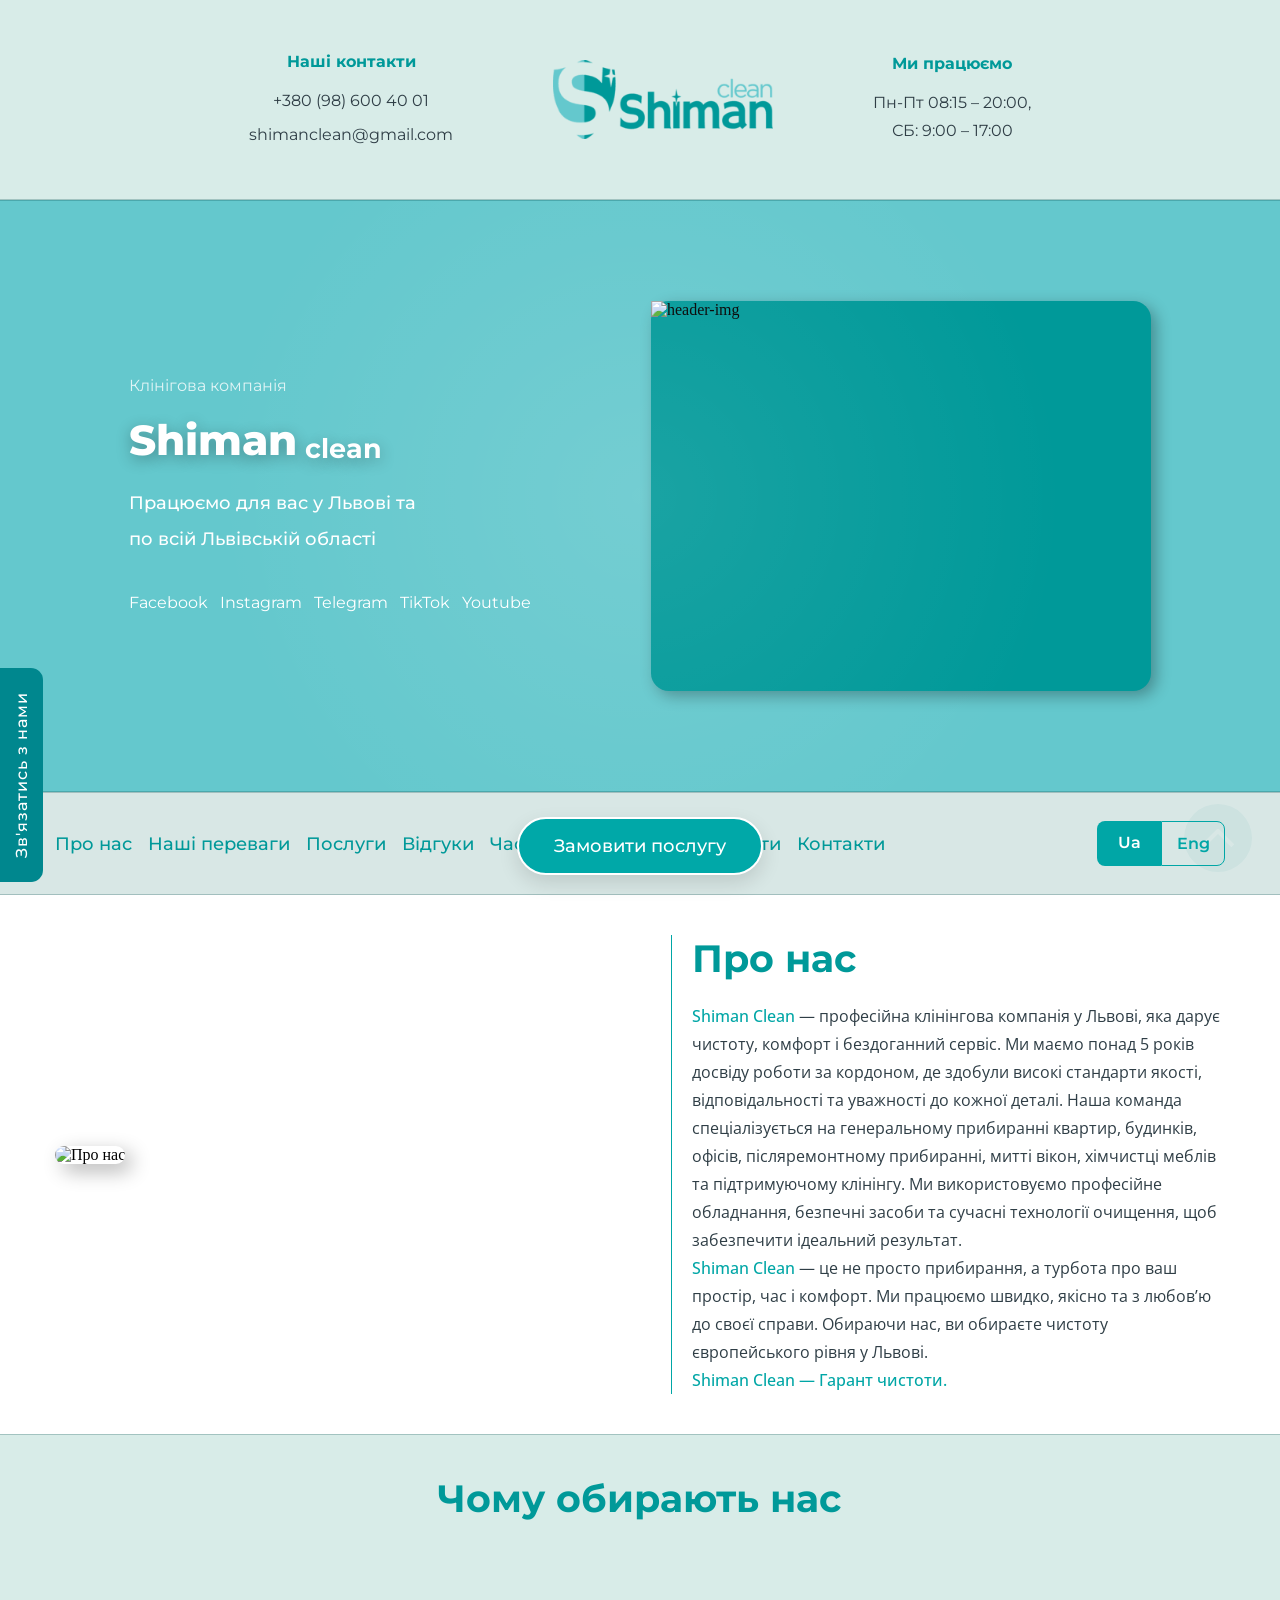
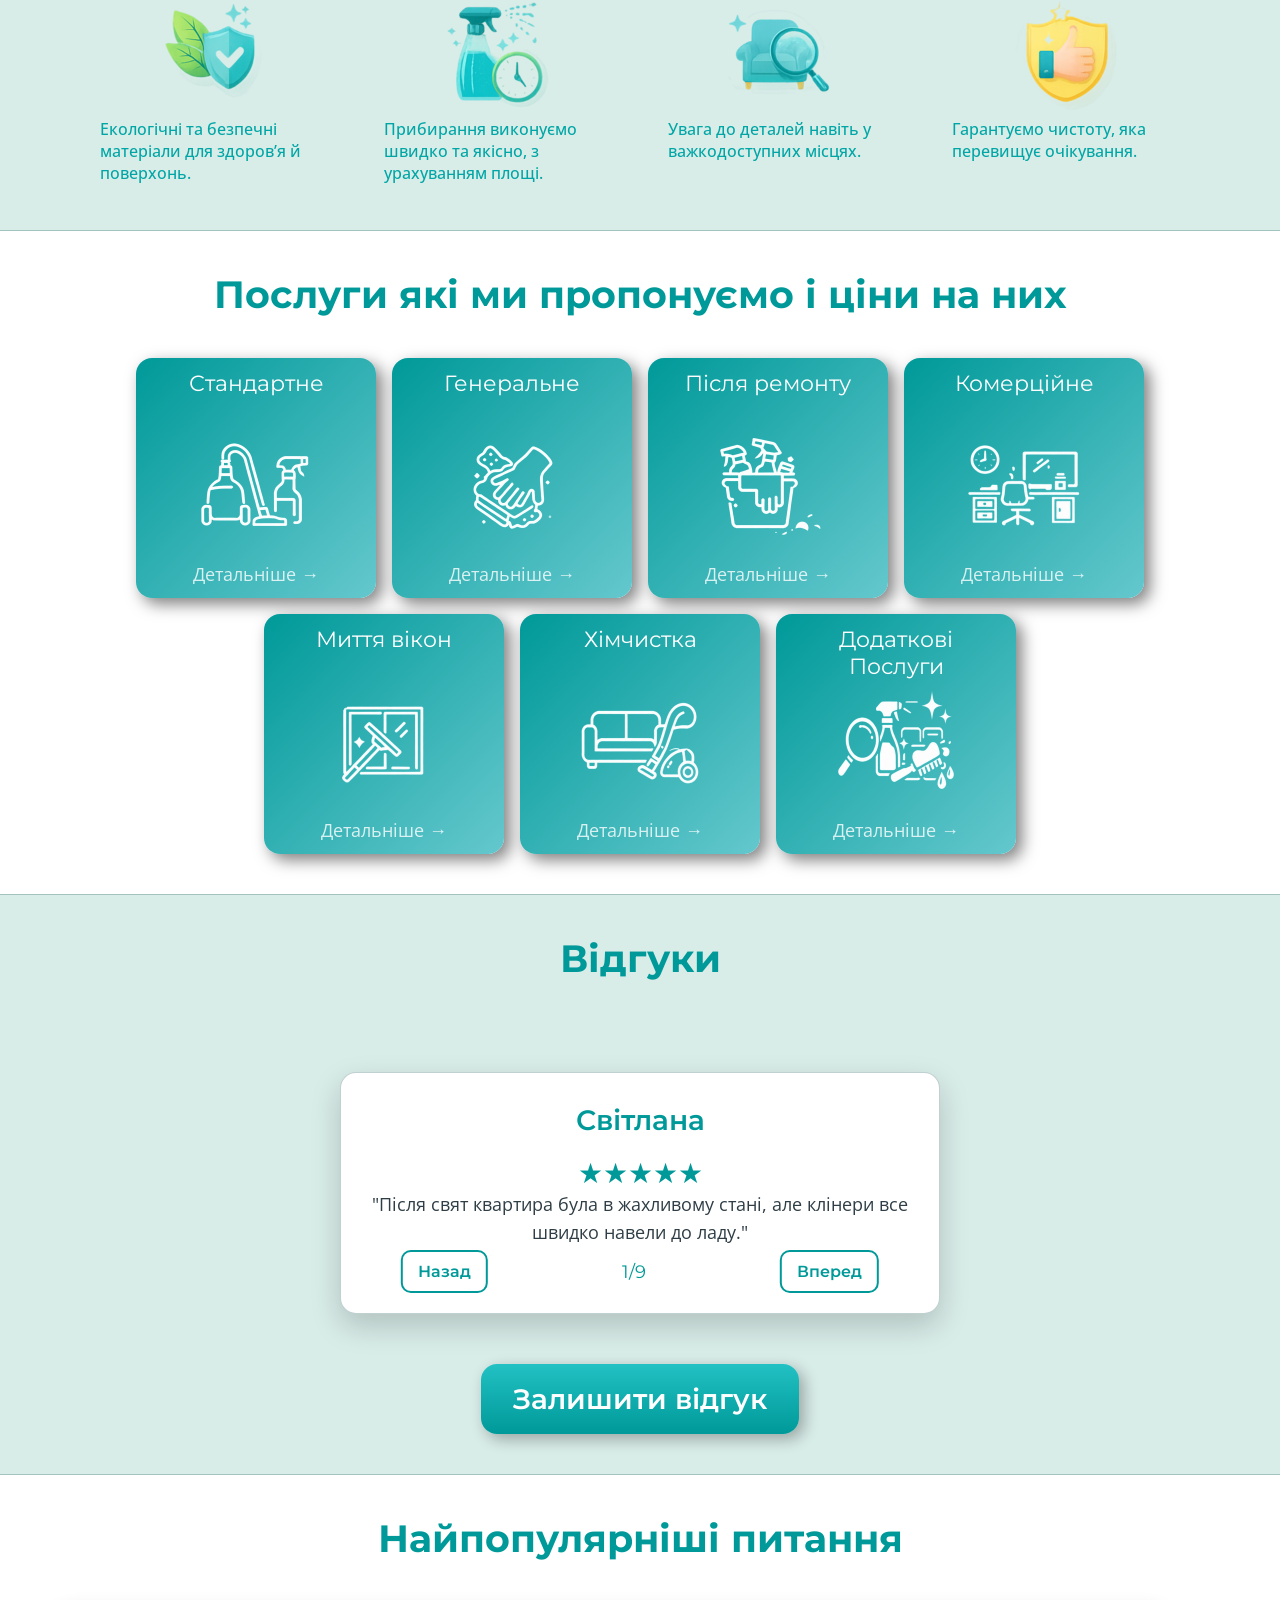
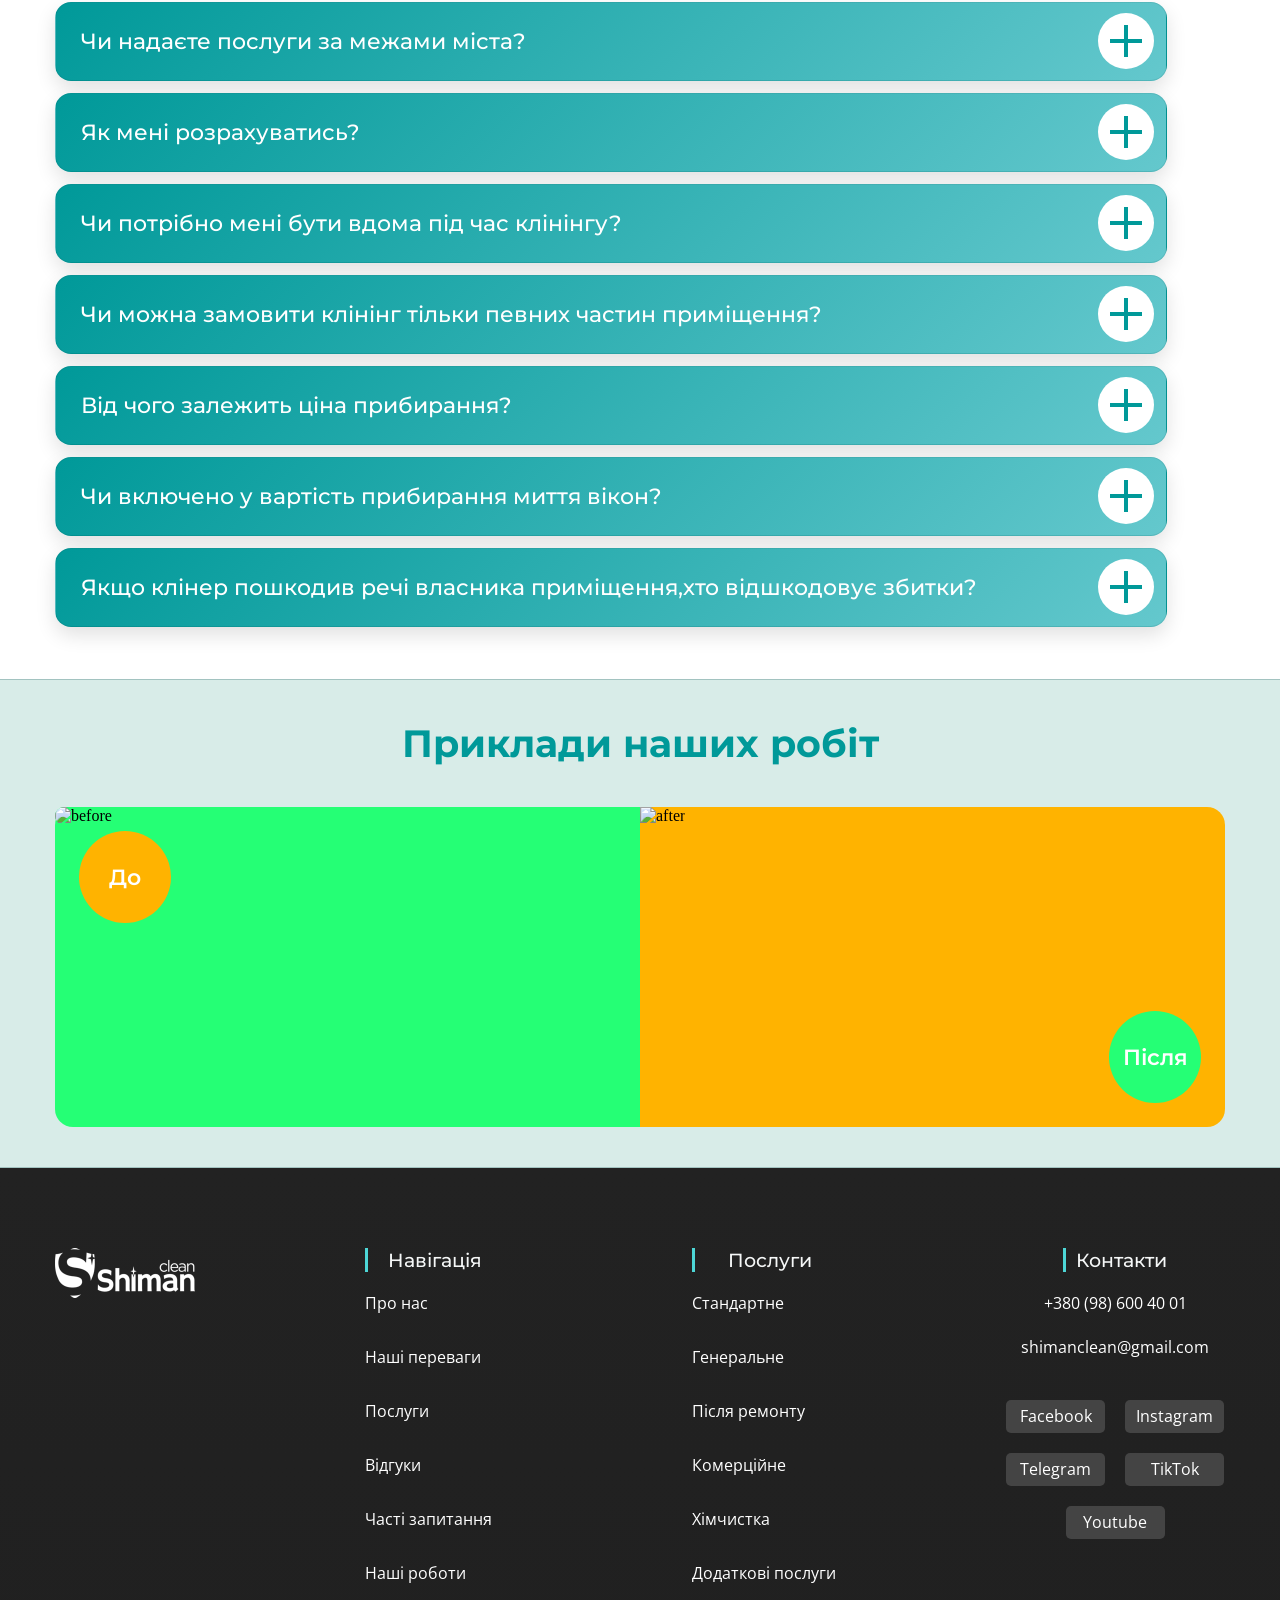
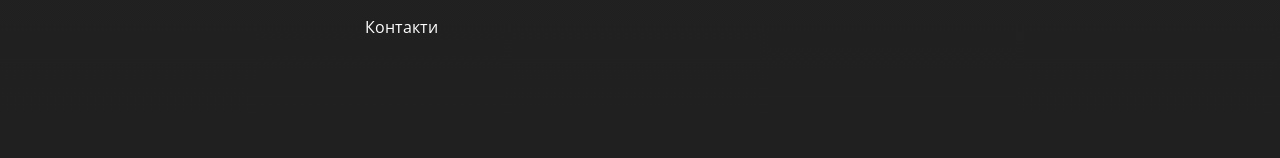
==== commit 3a18cab5: "Update index.html" ====
--- a/index.html
+++ b/index.html
@@ -269,14 +269,14 @@
               </a>
             </li>
             <li class="services-card">
-              <a href="./pages/ua-afterRepair.html" class="service-card-wrap-link">
+              <a href="./pages/ua-commercialCleaning.html" class="service-card-wrap-link">
               <h3 class="service-card-name">Комерційне</h3>
               <img
                 src="./images/commercial.png"
                 alt="Комерційне"
                 class="service-card-img"
               />
-              <a href="#" class="service-card-link">Детальніше →</a>
+              <a href="./pages//ua-commercialCleaning.html" class="service-card-link">Детальніше →</a>
             </li>
             </a>
             <li class="services-card">             
@@ -677,7 +677,6 @@
     </footer>
 
     <a href="#order-form" class="floating-order-btn">
-      <span class="btn-icon">📋</span>
       <span class="btn-text">Замовити послугу</span>
     </a>
 
@@ -829,7 +828,7 @@
       </div>
     </div>
 
-    <script type="module" src="./scripts/script.js"></script>
+    <script type="module" src="./scripts/uaScript.js"></script>
     <script type="module" src="./scripts/uaModal.js"></script>
   </body>
 </html>
